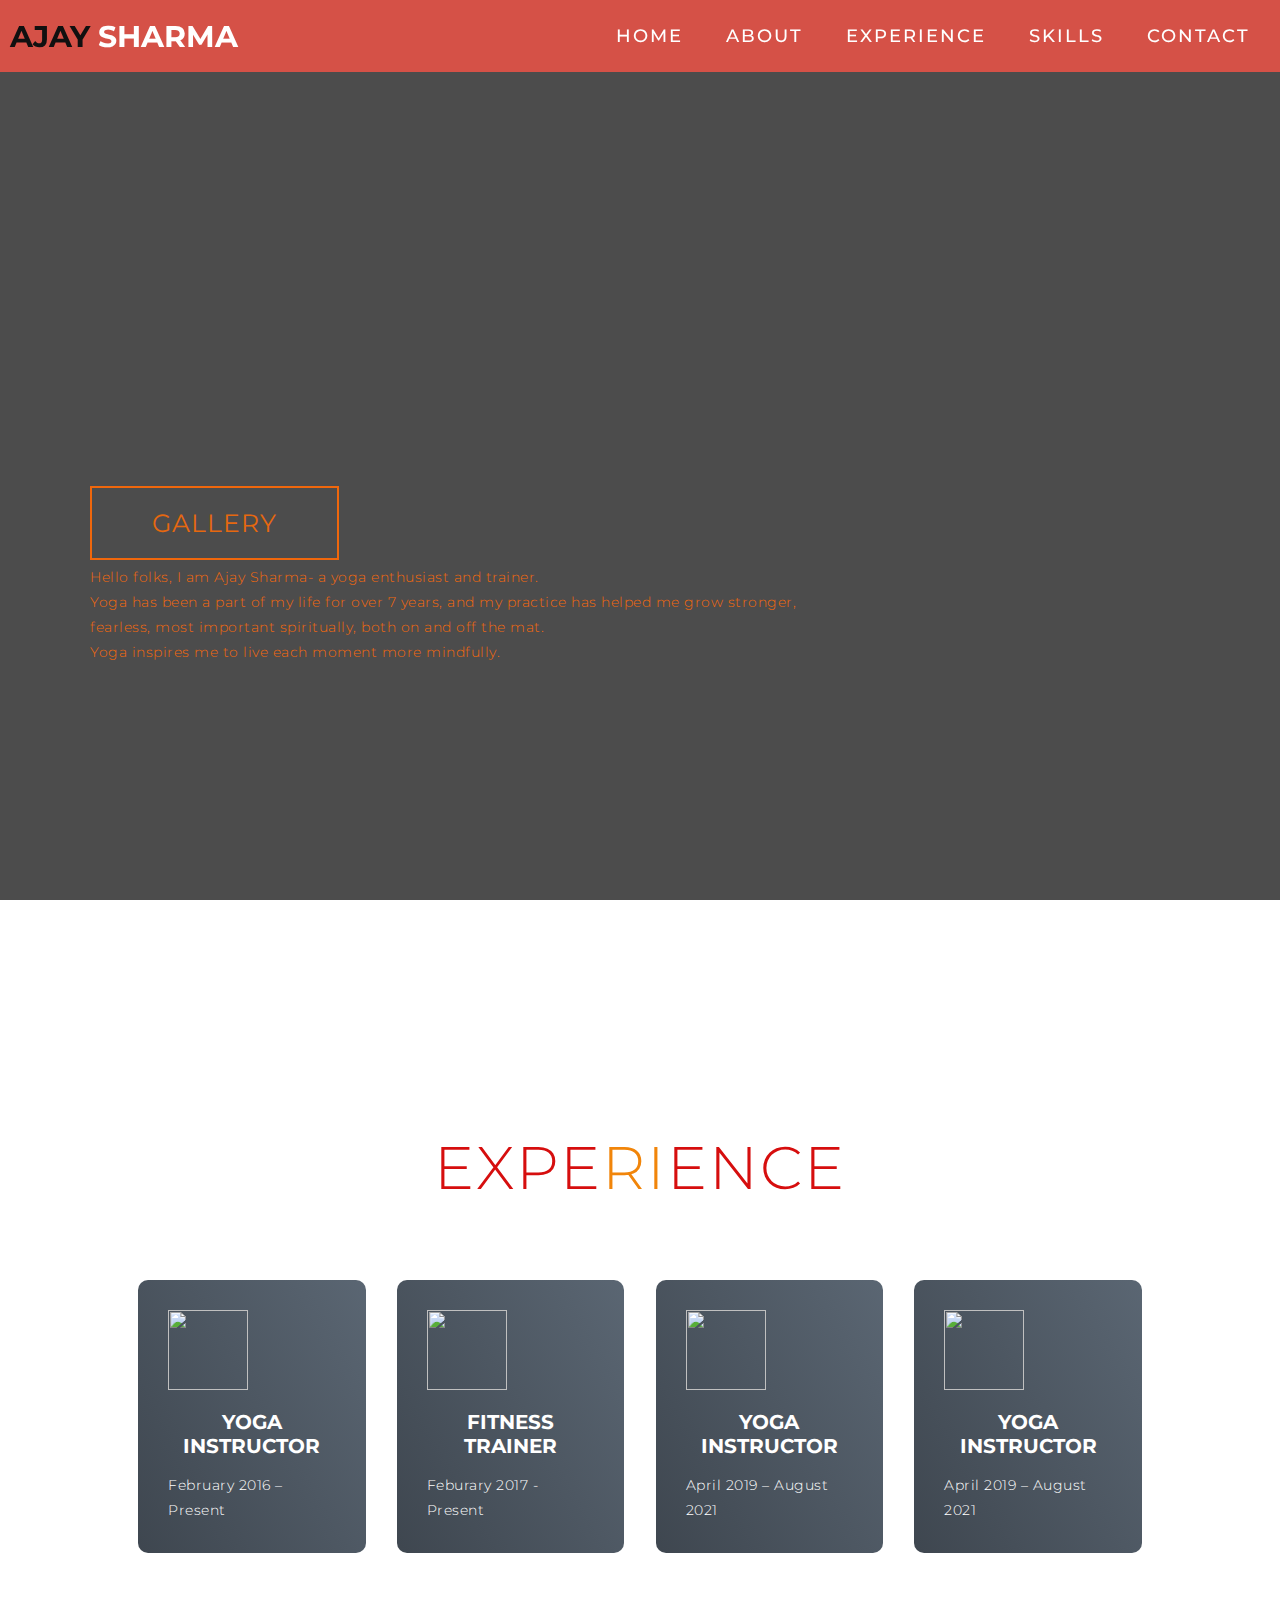
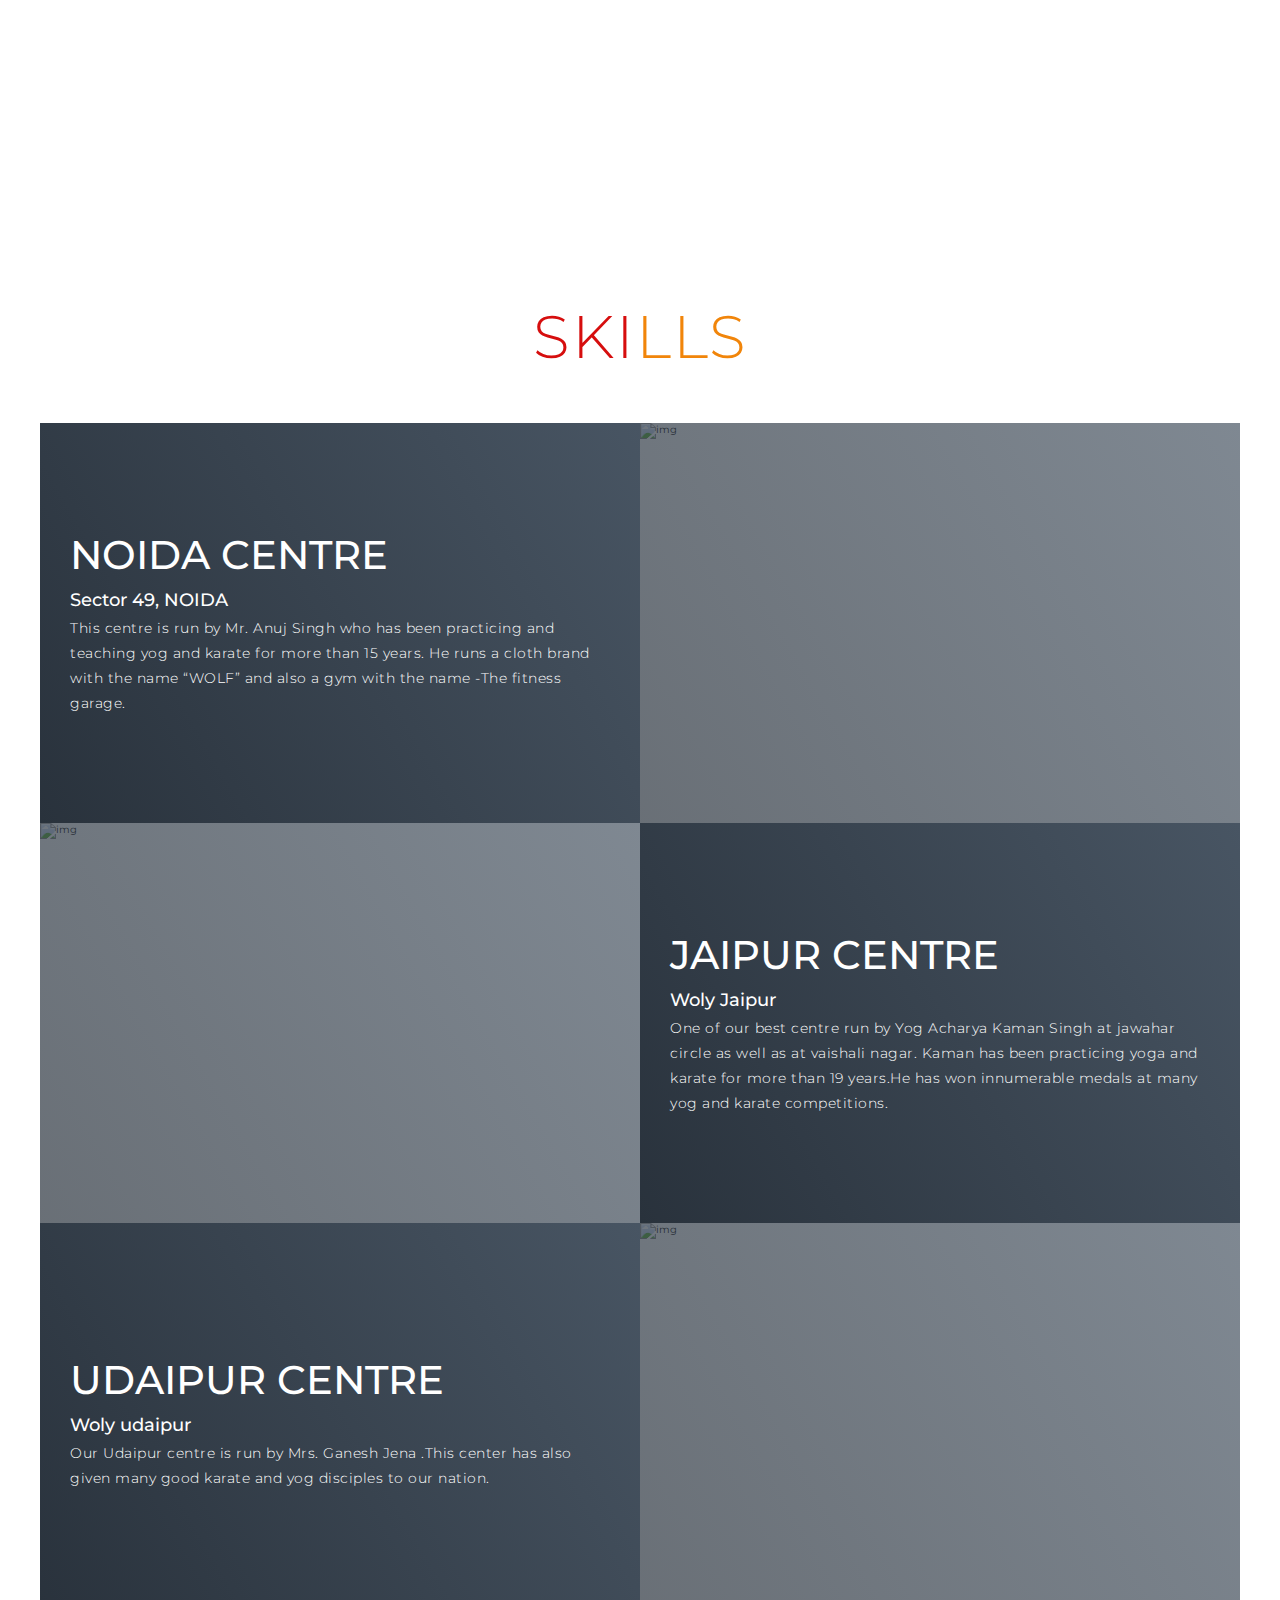
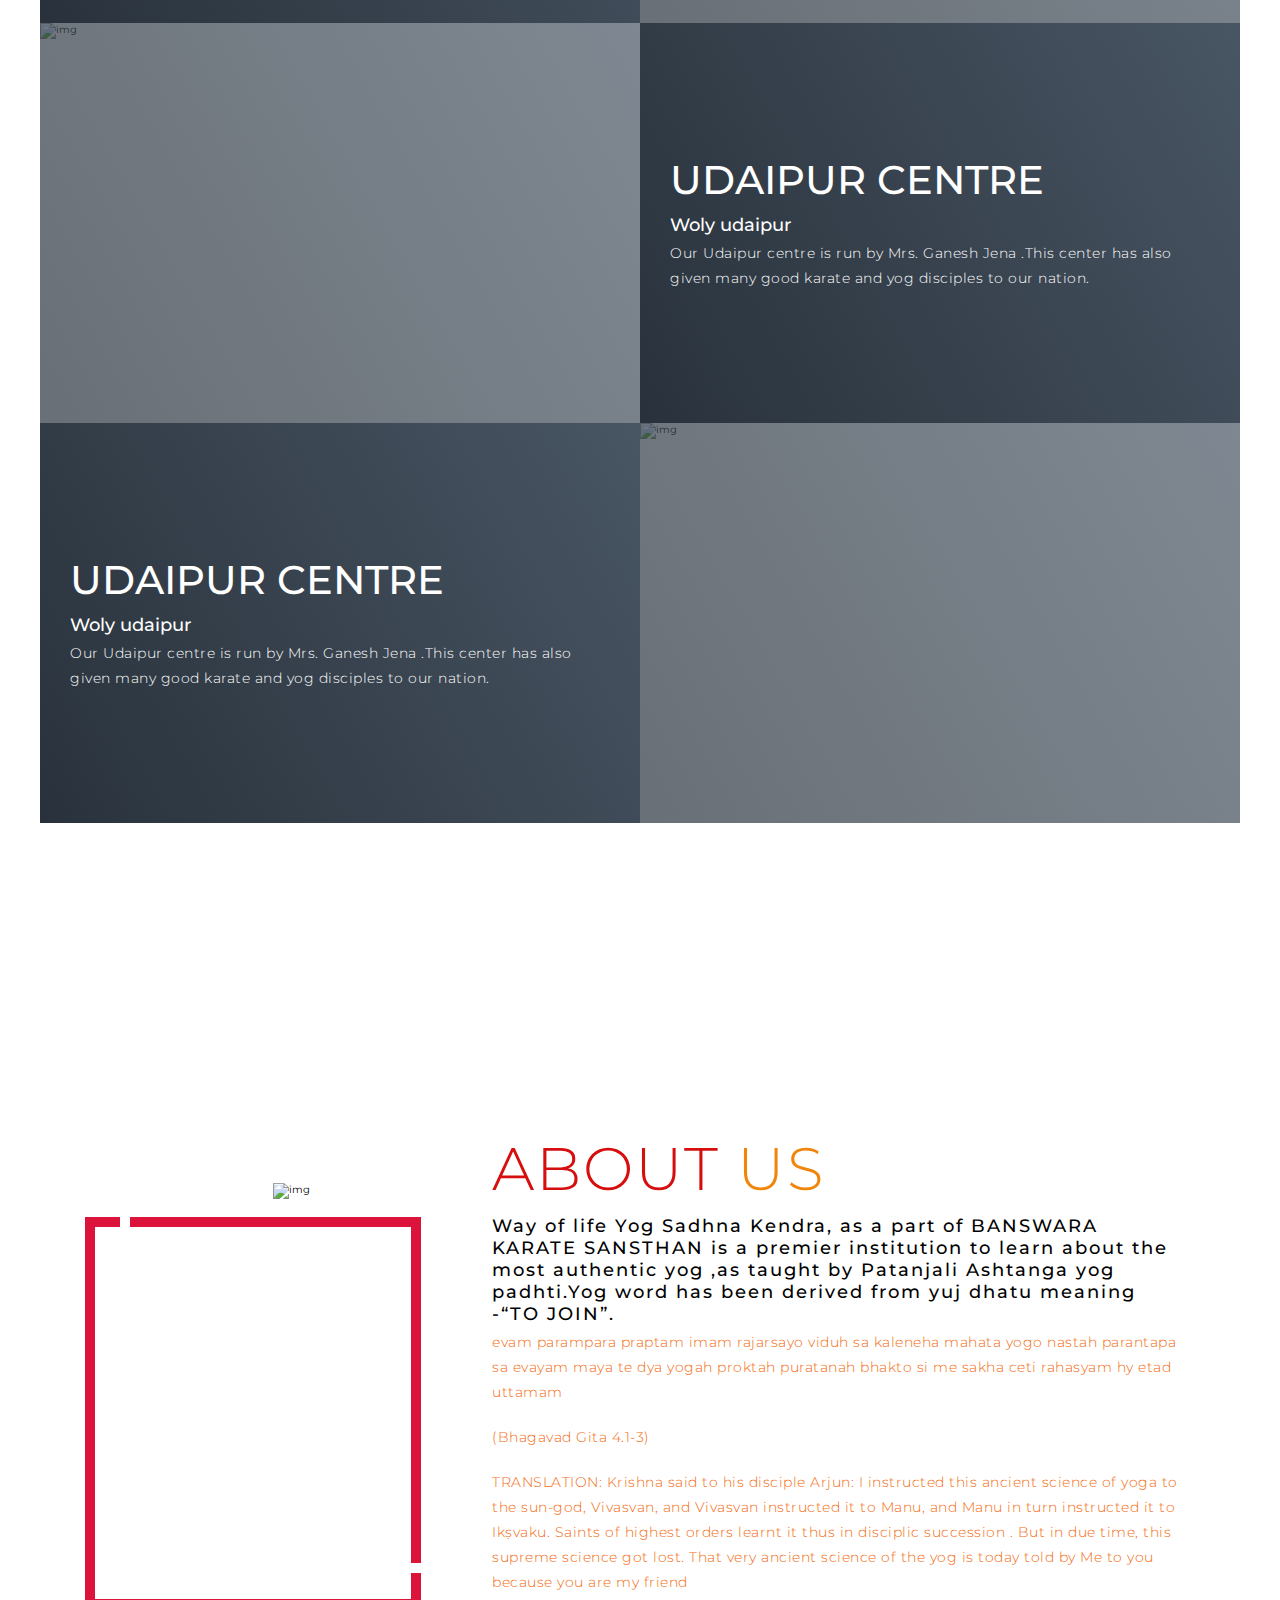
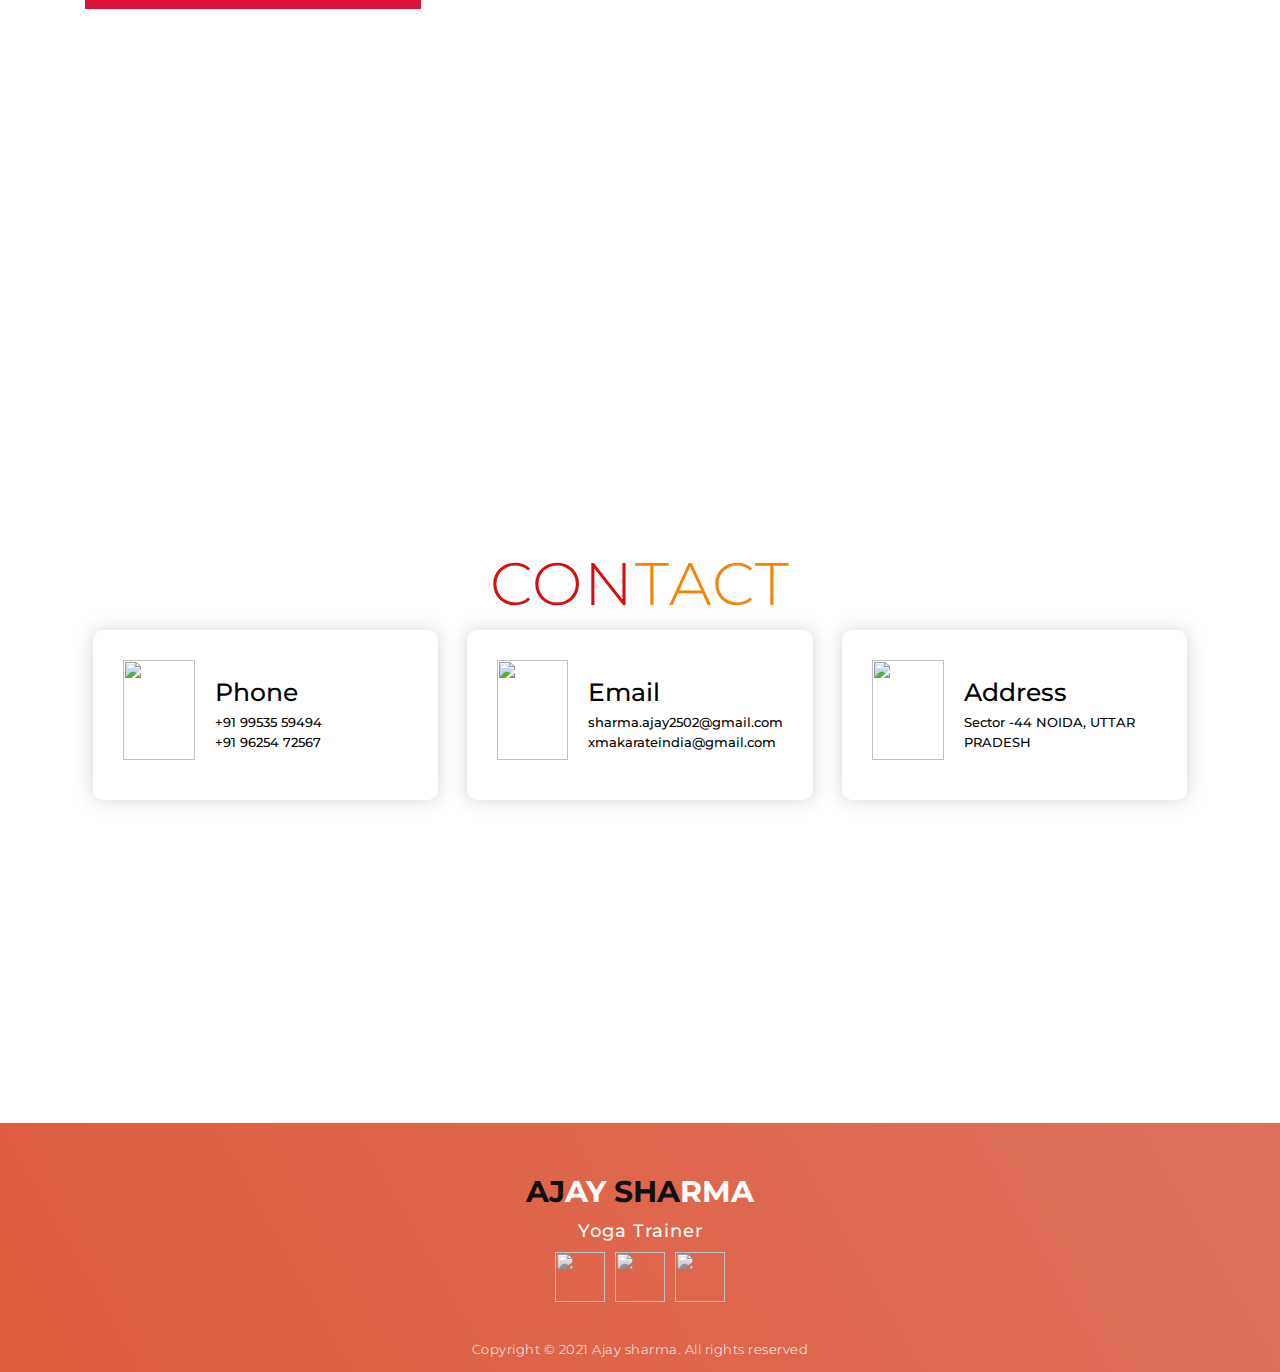
==== index.html @ d358b5ef "Add files via upload" ====
﻿<!DOCTYPE html>
<html lang="en">

<head>
    <meta charset="UTF-8">
    <meta name="viewport" content="width=device-width, initial-scale=1.0">
    <link rel="stylesheet" href="yoga.css">
    <title></title>
</head>

<body>
    <!-- Header -->
    <section id="header">
        <div class="header container">
            <div class="nav-bar">
                <div class="brand">
                    <a href="#hero">
                        <h1><span>AJAY</span> SHARMA</h1>
                    </a>
                </div>
                <div class="nav-list">
                    <div class="hamburger">
                        <div class="bar"></div>
                    </div>
                    <ul>
                        <li><a href="#hero" data-after="Home">Home</a></li>
                        <li><a href="#about" data-after="About">About</a></li>
                        <li><a href="#services" data-after="Servies">EXPERIENCE</a></li>
                        <li><a href="#projects" data-after="Skills">Skills</a></li>
                        <li><a href="#contact" data-after="Register">CONTACT</a></li>
                    </ul>
                </div>
            </div>
        </div>
    </section>
    <!-- End Header -->
    <!-- Hero Section  -->
    <section id="hero">
        <div class="hero container">
            <div class="hero-inner">
                <h1>WELCOME <span></span></h1>
                <h1>TO <span></span></h1>
                <h1>AJAY SHARMA'S PORTFOLIO<span></span></h1>
                <a href="gallery.html" type="button" class="cta">GALLERY</a>
                <P>
                    Hello folks, I am Ajay Sharma- a yoga enthusiast and trainer.<br>
                    Yoga has been a part of my life for over 7 years, and my practice has helped me grow stronger,<br>
                    fearless, most important spiritually, both on and off the mat.<br>
                    Yoga inspires me to live each moment more mindfully.
                </P>
            </div>
        </div>
    </section>
    <!-- End Hero Section  -->
    <!-- Service Section -->
    <section id="services">
        <div class="services container">
            <div class="service-top">
                <h1 class="section-title">EXPE<span>RI</span>ENCE</h1>
                <p></p>
            </div>
            <div class="service-bottom">
                <div class="service-item">
                    <div class="icon"><img src="https://wolyyogabsw.files.wordpress.com/2020/08/57963989_2098286187129636_6301872871945797632_o.jpg" /></div>
                    <h2>YOGA INSTRUCTOR</h2>
                    <p>
                        February 2016 – Present<br>
                    </p>
                </div>
                <div class="service-item">
                    <div class="icon"><img src="https://wolyyogabsw.files.wordpress.com/2020/08/35e14f1c-2038-4481-a4d6-87b4e3a940ca.jpg" /></div>
                    <h2>FITNESS TRAINER</h2>
                    <p>
                        Feburary 2017 - Present<br>
                    </p>
                </div>
                <div class="service-item">
                    <div class="icon"><img src="https://wolyyogabsw.files.wordpress.com/2020/09/img_0614.jpg?w=768" /></div>
                    <h2>YOGA INSTRUCTOR</h2>
                    <p>
                        April 2019 – August 2021<br>
                    </p>
                </div>
                <div class="service-item">
                    <div class="icon"><img src="https://wolyyogabsw.files.wordpress.com/2020/09/img_0614.jpg?w=768" /></div>
                    <h2>YOGA INSTRUCTOR</h2>
                    <p>
                        April 2019 – August 2021<br>

                    </p>
                </div>
            </div>
        </div>
    </section>
    <!-- End Service Section -->
    <!-- Projects Section -->
    <section id="projects">
        <div class="projects container">
            <div class="projects-header">
                <h1 class="section-title">SKI<span>LLS</span></h1>
            </div>
            <div class="all-projects">
                <div class="project-item">
                    <div class="project-info">
                        <h1>NOIDA CENTRE</h1>
                        <h2>Sector 49, NOIDA</h2>
                        <p>
                            This centre is run by Mr. Anuj Singh who has been practicing and teaching yog and karate for more than 15 years.
                            He runs a cloth brand with the name “WOLF” and also a gym with the name -The fitness garage.
                        </p>

                    </div>
                    <div class="project-img">
                        <img src="https://wolyyogabsw.files.wordpress.com/2020/09/cf38fa00-ea42-460f-888f-f3aabc41f83b.jpg" alt="img">
                    </div>
                </div>
                <div class="project-item">
                    <div class="project-info">
                        <h1>JAIPUR CENTRE</h1>
                        <h2>Woly Jaipur</h2>
                        <p>
                            One of our best centre run by Yog Acharya Kaman Singh at jawahar circle as well as at vaishali nagar.
                            Kaman has been practicing yoga and karate for more than 19 years.He has won innumerable medals at many yog
                            and karate competitions.
                        </p>
                    </div>
                    <div class="project-img">
                        <img src="https://wolyyogabsw.files.wordpress.com/2020/09/img_0681.jpg?w=1024" alt="img">
                    </div>
                </div>
                <div class="project-item">
                    <div class="project-info">
                        <h1>UDAIPUR CENTRE</h1>
                        <h2> Woly udaipur</h2>
                        <p>
                            Our Udaipur centre is run by Mrs. Ganesh Jena .This center has also given many good karate and yog
                            disciples to our nation.
                        </p>
                    </div>
                    <div class="project-img">
                        <img src="https://wolyyogabsw.files.wordpress.com/2020/09/img_0614.jpg?w=768" alt="img">
                    </div>
                </div>
                <div class="project-item">
                    <div class="project-info">
                        <h1>UDAIPUR CENTRE</h1>
                        <h2> Woly udaipur</h2>
                        <p>
                            Our Udaipur centre is run by Mrs. Ganesh Jena .This center has also given many good karate and yog
                            disciples to our nation.
                        </p>
                    </div>
                    <div class="project-img">
                        <img src="https://wolyyogabsw.files.wordpress.com/2020/09/img_0614.jpg?w=768" alt="img">
                    </div>
                </div>
                <div class="project-item">
                    <div class="project-info">
                        <h1>UDAIPUR CENTRE</h1>
                        <h2> Woly udaipur</h2>
                        <p>
                            Our Udaipur centre is run by Mrs. Ganesh Jena .This center has also given many good karate and yog
                            disciples to our nation.
                        </p>
                    </div>
                    <div class="project-img">
                        <img src="https://wolyyogabsw.files.wordpress.com/2020/09/img_0614.jpg?w=768" alt="img">
                    </div>
                </div>


            </div>
        </div>
    </section>
    <!-- End Projects Section -->
    <!-- About Section -->
    <section id="about">
        <div class="about container">
            <div class="col-left">
                <div class="about-img">
                    <img src="https://wolyyogabsw.files.wordpress.com/2020/08/img-20190925-wa0011.jpg" alt="img">
                </div>
            </div>
            <div class="col-right">
                <h1 class="section-title">About <span>US</span></h1>
                <h2>
                    Way of life Yog Sadhna Kendra, as a part of BANSWARA KARATE SANSTHAN is a premier institution to learn about the most
                    authentic yog ,as taught by Patanjali Ashtanga yog padhti.Yog word has been derived from yuj dhatu meaning -“TO JOIN”.
                    <p>
                        evam parampara praptam
                        imam rajarsayo viduh
                        sa kaleneha mahata
                        yogo nastah parantapa
                        sa evayam maya te dya
                        yogah proktah puratanah
                        bhakto si me sakha ceti
                        rahasyam hy etad uttamam
                    </p>

                </h2>
                <p> (Bhagavad Gita 4.1-3)</p>
                <p>
                    TRANSLATION: Krishna said to his disciple Arjun: I instructed this ancient science of yoga to the sun-god, Vivasvan,
                    and Vivasvan instructed it to Manu, and Manu in turn instructed it to Ikṣvaku. Saints of highest orders learnt it thus
                    in disciplic succession . But in due time, this supreme science got lost. That very ancient science of the yog is today
                    told by Me to you because you are my friend
                </p>
            </div>
        </div>
    </section>
    <!-- End About Section -->
    <!-- Contact Section -->
    <section id="contact">
        <div class="contact container">
            <div>
                <h1 class="section-title">CON<span>TACT</span></h1>
            </div>
            <div class="contact-items">
                <div class="contact-item">
                    <div class="icon"><img src="https://img.icons8.com/bubbles/100/000000/phone.png" /></div>
                    <div class="contact-info">
                        <h1>Phone</h1>
                        <h2>+91 99535 59494</h2>
                        <h2>+91 96254 72567</h2>
                    </div>
                </div>
                <div class="contact-item">
                    <div class="icon"><img src="https://img.icons8.com/bubbles/100/000000/new-post.png" /></div>
                    <div class="contact-info">
                        <h1>Email</h1>
                        <h2>sharma.ajay2502@gmail.com</h2>
                        <h2>xmakarateindia@gmail.com</h2>
                    </div>
                </div>
                <div class="contact-item">
                    <div class="icon"><img src="https://img.icons8.com/bubbles/100/000000/map-marker.png" /></div>
                    <div class="contact-info">
                        <h1>Address</h1>
                        <h2>Sector -44 NOIDA, UTTAR PRADESH</h2>
                    </div>
                </div>
            </div>
        </div>
    </section>

    <!-- End Contact Section -->
    <!-- Footer -->

    <section id="footer">
        <div class="footer container">
            <div class="brand">
                <h1><span>AJ</span>AY <span>SHA</span>RMA</h1>
            </div>
            <h2>Yoga Trainer</h2>
            <div class="social-icon">
                <div class="social-item">
                    <a href="https://m.facebook.com/ajay.pandit.52206"><img src="https://img.icons8.com/bubbles/100/000000/facebook-new.png" /></a>
                </div>
                <div class="social-item">
                    <a href="https://www.instagram.com/ajay_sharma2502/"><img src="https://img.icons8.com/bubbles/100/000000/instagram-new.png" /></a>
                </div>
                <div class="social-item">
                    <a href="https://www.linkedin.com/in/ajay-sharma-6089321b1/"><img src="https://img.icons8.com/bubbles/100/000000/linkedin.png" /></a>
                </div>

            </div>
            <p>Copyright © 2021 Ajay sharma. All rights reserved</p>
        </div>
    </section>
    <!-- End Footer -->
    <script src="./app.js"></script>
</body>

</html>
---- yoga.css ----
@import 'https://fonts.googleapis.com/css?family=Montserrat:300, 400, 700&display=swap';

* {
    padding: 0;
    margin: 0;
    box-sizing: border-box;
}

html {
    font-size: 10px;
    font-family: 'Montserrat', sans-serif;
    scroll-behavior: smooth;
}

a {
    text-decoration: none;
}

.container {
    min-height: 100vh;
    width: 100%;
    display: flex;
    align-items: center;
    justify-content: center;
}

img {
    height: 100%;
    width: 100%;
    object-fit: cover;
}

p {
    color: rgb(243, 105, 13);
    font-size: 1.4rem;
    margin-top: 5px;
    line-height: 2.5rem;
    font-weight: 300;
    letter-spacing: 0.05rem;
}

.section-title {
    font-size: 4rem;
    font-weight: 300;
    color: rgb(214, 14, 14);
    margin-bottom: 10px;
    text-transform: uppercase;
    letter-spacing: 0.2rem;
    text-align: center;
}

    .section-title span {
        color: rgb(241, 133, 10);
    }

.cta {
    display: inline-block;
    padding: 10px 30px;
    color: rgb(230, 104, 15);
    background-color: transparent;
    border: 2px solid rgb(240, 103, 12);
    font-size: 2rem;
    text-transform: uppercase;
    letter-spacing: 0.1rem;
    margin-top: 30px;
    transition: 0.3s ease;
    transition-property: background-color, color;
}

    .cta:hover {
        color: rgb(221, 163, 163);
        background-color: rgb(240, 103, 12);
    }

.brand h1 {
    font-size: 3rem;
    text-transform: uppercase;
    color: white;
}

    .brand h1 span {
        color: rgb(17, 16, 16);
    }

/* Header section */
#header {
    position: fixed;
    z-index: 1000;
    left: 0;
    top: 0;
    width: 100vw;
    height: auto;
}

    #header .header {
        min-height: 8vh;
        background-color: rgba(221, 81, 71, 0.945);
        transition: 0.3s ease background-color;
    }

    #header .nav-bar {
        display: flex;
        align-items: center;
        justify-content: space-between;
        width: 100%;
        height: 100%;
        max-width: 1300px;
        padding: 0 10px;
    }

    #header .nav-list ul {
        list-style: none;
        position: absolute;
        background-color: rgb(238, 130, 8);
        width: 100vw;
        height: 100vh;
        left: 100%;
        top: 0;
        display: flex;
        flex-direction: column;
        justify-content: center;
        align-items: center;
        z-index: 1;
        overflow-x: hidden;
        transition: 0.5s ease left;
    }

        #header .nav-list ul.active {
            left: 0%;
        }

        #header .nav-list ul a {
            font-size: 2.5rem;
            font-weight: 500;
            letter-spacing: 0.2rem;
            text-decoration: none;
            color: white;
            text-transform: uppercase;
            padding: 20px;
            display: block;
        }

            #header .nav-list ul a::after {
                content: attr(data-after);
                position: absolute;
                top: 50%;
                left: 50%;
                transform: translate(-50%, -50%) scale(0);
                color: rgba(240, 248, 255, 0.021);
                font-size: 13rem;
                letter-spacing: 50px;
                z-index: -1;
                transition: 0.3s ease letter-spacing;
            }

        #header .nav-list ul li:hover a::after {
            transform: translate(-50%, -50%) scale(1);
            letter-spacing: initial;
        }

        #header .nav-list ul li:hover a {
            color: rgb(219, 205, 208);
        }

    #header .hamburger {
        height: 60px;
        width: 60px;
        display: inline-block;
        border: 3px solid white;
        border-radius: 50%;
        position: relative;
        display: flex;
        align-items: center;
        justify-content: center;
        z-index: 100;
        cursor: pointer;
        transform: scale(0.8);
        margin-right: 20px;
    }

        #header .hamburger:after {
            position: absolute;
            content: '';
            height: 100%;
            width: 100%;
            border-radius: 50%;
            border: 3px solid white;
            animation: hamburger_puls 1s ease infinite;
        }

        #header .hamburger .bar {
            height: 2px;
            width: 30px;
            position: relative;
            background-color: white;
            z-index: -1;
        }

            #header .hamburger .bar::after,
            #header .hamburger .bar::before {
                content: '';
                position: absolute;
                height: 100%;
                width: 100%;
                left: 0;
                background-color: white;
                transition: 0.3s ease;
                transition-property: top, bottom;
            }

            #header .hamburger .bar::after {
                top: 8px;
            }

            #header .hamburger .bar::before {
                bottom: 8px;
            }

        #header .hamburger.active .bar::before {
            bottom: 0;
        }

        #header .hamburger.active .bar::after {
            top: 0;
        }
/* End Header section */

/* Hero Section */
#hero {
    background-image: url(https://wolyyogabsw.files.wordpress.com/2020/08/79416056_2902462736439774_1065481661291954176_n.jpg);
    background-size: 30%;
    background-repeat: no-repeat;
    background-position: 90% 50%;
    position: relative;
    z-index: 1;
}

    #hero::after {
        content: '';
        position: absolute;
        left: 0;
        top: 0;
        height: 100%;
        width: 100%;
        background-color: black;
        opacity: 0.7;
        z-index: -1;
    }

    #hero .hero {
        max-width: 1200px;
        margin: 0 auto;
        padding: 0 50px;
        justify-content: flex-start;
    }

    #hero h1 {
        display: block;
        width: fit-content;
        font-size: 4rem;
        position: relative;
        color: transparent;
        animation: text_reveal 0.5s ease forwards;
        animation-delay: 1s;
    }

        #hero h1:nth-child(1) {
            animation-delay: 1s;
        }

        #hero h1:nth-child(2) {
            animation-delay: 2s;
        }

        #hero h1:nth-child(3) {
            animation: text_reveal_name 0.5s ease forwards;
            animation-delay: 3s;
            font-size:4rem;
            
        }

        #hero h1 span {
            position: absolute;
            top: 0;
            left: 0;
            height: 100%;
            width: 0;
            background-color: crimson;
            animation: text_reveal_box 1s ease;
            animation-delay: 0.5s;
        }

        #hero h1:nth-child(1) span {
            animation-delay: 0.5s;
        }

        #hero h1:nth-child(2) span {
            animation-delay: 1.5s;
        }

        #hero h1:nth-child(3) span {
            animation-delay: 2.5s;
        }


/* End Hero Section */

/* Services Section */
#services .services {
    flex-direction: column;
    text-align: center;
    max-width: 1500px;
    margin: 0 auto;
    padding: 100px 0;
}

#services .service-top {
    max-width: 500px;
    margin: 0 auto;
}

#services .service-bottom {
    display: flex;
    align-items: center;
    justify-content: center;
    flex-wrap: wrap;
    margin-top: 50px;
}

#services .service-item {
    flex-basis: 80%;
    display: flex;
    align-items: flex-start;
    justify-content: center;
    flex-direction: column;
    padding: 30px;
    border-radius: 10px;
    background-image: url(./img/img-1.png);
    background-size: cover;
    margin: 10px 5%;
    position: relative;
    z-index: 1;
    overflow: hidden;
    text-align: center;
}

    #services .service-item::after {
        content: '';
        position: absolute;
        left: 0;
        top: 0;
        height: 100%;
        width: 100%;
        background-image: linear-gradient(60deg, #29323c 0%, #485563 100%);
        opacity: 0.9;
        z-index: -1;
    }

#services .service-bottom .icon {
    height: 80px;
    width: 80px;
    margin-bottom: 20px;
}

#services .service-item h2 {
    font-size: 2rem;
    color: white;
    margin-bottom: 10px;
    text-transform: uppercase;
}

#services .service-item p {
    color: white;
    text-align: left;
}
/* End Services Section */

/* Projects section */
#projects .projects {
    flex-direction: column;
    max-width: 1200px;
    margin: 0 auto;
    padding: 100px 0;
}

#projects .projects-header h1 {
    margin-bottom: 50px;
}

#projects .all-projects {
    display: flex;
    align-items: center;
    justify-content: center;
    flex-direction: column;
}

#projects .project-item {
    display: flex;
    align-items: center;
    justify-content: center;
    flex-direction: column;
    width: 80%;
    margin: 20px auto;
    overflow: hidden;
    border-radius: 10px;
}

#projects .project-info {
    padding: 30px;
    flex-basis: 50%;
    height: 100%;
    display: flex;
    align-items: flex-start;
    justify-content: center;
    flex-direction: column;
    background-image: linear-gradient(60deg, #29323c 0%, #485563 100%);
    color: white;
}

    #projects .project-info h1 {
        font-size: 4rem;
        font-weight: 500;
    }

    #projects .project-info h2 {
        font-size: 1.8rem;
        font-weight: 500;
        margin-top: 10px;
    }

    #projects .project-info p {
        color: white;
    }

#projects .project-img {
    flex-basis: 50%;
    height: 300px;
    overflow: hidden;
    position: relative;
}

    #projects .project-img:after {
        content: '';
        position: absolute;
        left: 0;
        top: 0;
        height: 100%;
        width: 100%;
        background-image: linear-gradient(60deg, #29323c 0%, #485563 100%);
        opacity: 0.7;
    }

    #projects .project-img img {
        transition: 0.3s ease transform;
    }

#projects .project-item:hover .project-img img {
    transform: scale(1.1);
}
/* End Projects section */

/* About Section */
#about .about {
    flex-direction: column-reverse;
    text-align: center;
    max-width: 1200px;
    margin: 0 auto;
    padding: 100px 20px;
}

#about .col-left {
    width: 250px;
    height: 360px;
}

#about .col-right {
    width: 100%;
}

    #about .col-right h2 {
        font-size: 1.8rem;
        font-weight: 500;
        letter-spacing: 0.2rem;
        margin-bottom: 10px;
    }

    #about .col-right p {
        margin-bottom: 20px;
    }

    #about .col-right .cta {
        color: black;
        margin-bottom: 50px;
        padding: 10px 20px;
        font-size: 2rem;
    }

#about .col-left .about-img {
    height: 100%;
    width: 100%;
    position: relative;
    border: 10px solid white;
}

    #about .col-left .about-img::after {
        content: '';
        position: absolute;
        left: -33px;
        top: 19px;
        height: 98%;
        width: 98%;
        border: 7px solid crimson;
        z-index: -1;
    }
/* End About Section */

/* contact Section */
#contact .contact {
    flex-direction: column;
    max-width: 1200px;
    margin: 0 auto;
    width: 90%;
}

#contact .contact-items {
    /* max-width: 400px; */
    width: 100%;
}

#contact .contact-item {
    width: 80%;
    padding: 20px;
    text-align: center;
    border-radius: 10px;
    padding: 30px;
    margin: 30px;
    display: flex;
    justify-content: center;
    align-items: center;
    flex-direction: column;
    box-shadow: 0px 0px 18px 0 #0000002c;
    transition: 0.3s ease box-shadow;
}

    #contact .contact-item:hover {
        box-shadow: 0px 0px 5px 0 #0000002c;
    }

#contact .icon {
    width: 70px;
    margin: 0 auto;
    margin-bottom: 10px;
}

#contact .contact-info h1 {
    font-size: 2.5rem;
    font-weight: 500;
    margin-bottom: 5px;
}

#contact .contact-info h2 {
    font-size: 1.3rem;
    line-height: 2rem;
    font-weight: 500;
}
/*End contact Section */

/* Footer */
#footer {
    background-image: linear-gradient(60deg, #df5c3c 0%, #dd705c 100%);
}

    #footer .footer {
        min-height: 200px;
        flex-direction: column;
        padding-top: 50px;
        padding-bottom: 10px;
    }

    #footer h2 {
        color: white;
        font-weight: 500;
        font-size: 1.8rem;
        letter-spacing: 0.1rem;
        margin-top: 10px;
        margin-bottom: 10px;
    }

    #footer .social-icon {
        display: flex;
        margin-bottom: 30px;
    }

    #footer .social-item {
        height: 50px;
        width: 50px;
        margin: 0 5px;
    }

        #footer .social-item img {
            filter: grayscale(1);
            transition: 0.3s ease filter;
        }

        #footer .social-item:hover img {
            filter: grayscale(0);
        }

    #footer p {
        color: white;
        font-size: 1.3rem;
    }
/* End Footer */

/* Keyframes */
@keyframes hamburger_puls {
    0% {
        opacity: 1;
        transform: scale(1);
    }

    100% {
        opacity: 0;
        transform: scale(1.4);
    }
}

@keyframes text_reveal_box {
    50% {
        width: 100%;
        left: 0;
    }

    100% {
        width: 0;
        left: 100%;
    }
}

@keyframes text_reveal {
    100% {
        color: white;
    }
}

@keyframes text_reveal_name {
    100% {
        color: crimson;
        font-weight: 500;
    }
}
/* End Keyframes */

/* Media Query For Tablet */
@media only screen and (min-width: 768px) {
    .cta {
        font-size: 2.5rem;
        padding: 20px 60px;
    }

    h1.section-title {
        font-size: 6rem;
    }

    /* Hero */
   
    #hero h1 {
        font-size: 7rem;
    }
    /* End Hero */

    /* Services Section */
    #services .service-bottom .service-item {
        flex-basis: 45%;
        margin: 2.5%;
    }
    /* End Services Section */

    /* Project */
    #projects .project-item {
        flex-direction: row;
    }

        #projects .project-item:nth-child(even) {
            flex-direction: row-reverse;
        }

    #projects .project-item {
        height: 400px;
        margin: 0;
        width: 100%;
        border-radius: 0;
    }

    #projects .all-projects .project-info {
        height: 100%;
    }

    #projects .all-projects .project-img {
        height: 100%;
    }
    /* End Project */

    /* About */
    #about .about {
        flex-direction: row;
    }

    #about .col-left {
        width: 600px;
        height: 400px;
        padding-left: 60px;
    }

    #about .about .col-left .about-img::after {
        left: -45px;
        top: 34px;
        height: 98%;
        width: 98%;
        border: 10px solid crimson;
    }

    #about .col-right {
        text-align: left;
        padding: 30px;
    }

        #about .col-right h1 {
            text-align: left;
        }
    /* End About */

    /* contact  */
    #contact .contact {
        flex-direction: column;
        padding: 100px 0;
        align-items: center;
        justify-content: center;
        min-width: 20vh;
    }

    #contact .contact-items {
        width: 100%;
        display: flex;
        flex-direction: row;
        justify-content: space-evenly;
        margin: 0;
    }

    #contact .contact-item {
        width: 30%;
        margin: 0;
        flex-direction: row;
    }

        #contact .contact-item .icon {
            height: 100px;
            width: 100px;
        }

            #contact .contact-item .icon img {
                object-fit: contain;
            }

        #contact .contact-item .contact-info {
            width: 100%;
            text-align: left;
            padding-left: 20px;
        }
    /* End contact  */
}
/* End Media Query For Tablet */

/* Media Query For Desktop */
@media only screen and (min-width: 1200px) {
    /* header */
    #header .hamburger {
        display: none;
    }

    #header .nav-list ul {
        position: initial;
        display: block;
        height: auto;
        width: fit-content;
        background-color: transparent;
    }

        #header .nav-list ul li {
            display: inline-block;
        }

            #header .nav-list ul li a {
                font-size: 1.8rem;
            }

        #header .nav-list ul a:after {
            display: none;
        }
    /* End header */

    #services .service-bottom .service-item {
        flex-basis: 22%;
        margin: 1.5%;
    }
    
}

@media only screen and (max-width: 550px) {
    #hero {
        background-position: 90% 15%;
    }
    .hero-inner{
        margin-top:70%
    }
}
.carousel {
    position: relative;
    margin-top: 26px;

}

.carousel-inner {
    position: relative;
    overflow: hidden;
    width: 70%;
    margin-left:15%;
    margin-bottom:10%
}

.carousel-open:checked + .carousel-item {
    position: static;
    opacity: 100;
}

.carousel-item {
    position: absolute;
    opacity: 0;
    -webkit-transition: opacity 0.6s ease-out;
    transition: opacity 0.6s ease-out;
}

    .carousel-item img {
        display: block;
        height: auto;
        max-width: 100%;
    }

.carousel-control {
    background: rgba(0, 0, 0, 0.28);
    border-radius: 50%;
    color: #fff;
    cursor: pointer;
    display: none;
    font-size: 40px;
    height: 40px;
    line-height: 35px;
    position: absolute;
    top: 50%;
    -webkit-transform: translate(0, -50%);
    cursor: pointer;
    -ms-transform: translate(0, -50%);
    transform: translate(0, -50%);
    text-align: center;
    width: 40px;
    z-index: 10;
}

    .carousel-control.prev {
        left: 2%;
    }

    .carousel-control.next {
        right: 2%;
    }

    .carousel-control:hover {
        background: rgba(0, 0, 0, 0.8);
        color: #aaaaaa;
    }

#carousel-1:checked ~ .control-1,
#carousel-2:checked ~ .control-2,
#carousel-3:checked ~ .control-3,
#carousel-1:checked ~ .control-4,
#carousel-2:checked ~ .control-5,
#carousel-3:checked ~ .control-6 {
    display: block;
}

.carousel-indicators {
    list-style: none;
    margin: 0;
    padding: 0;
    position: absolute;
    bottom: 2%;
    left: 0;
    right: 0;
    text-align: center;
    z-index: 10;
}

    .carousel-indicators li {
        display: inline-block;
        margin: 0 5px;
    }

.carousel-bullet {
    color: #fff;
    cursor: pointer;
    display: block;
    font-size: 100px;
}

    .carousel-bullet:hover {
        color: rgba(221, 81, 71, 0.945);
    }

#carousel-1:checked ~ .control-1 ~ .carousel-indicators li:nth-child(1) .carousel-bullet,
#carousel-2:checked ~ .control-2 ~ .carousel-indicators li:nth-child(2) .carousel-bullet,
#carousel-3:checked ~ .control-3 ~ .carousel-indicators li:nth-child(3) .carousel-bullet,
#carousel-4:checked ~ .control-4 ~ .carousel-indicators li:nth-child(4) .carousel-bullet,
#carousel-5:checked ~ .control-5 ~ .carousel-indicators li:nth-child(5) .carousel-bullet,
#carousel-6:checked ~ .control-6 ~ .carousel-indicators li:nth-child(6) .carousel-bullet {
    color: rgb(238, 130, 8);
}
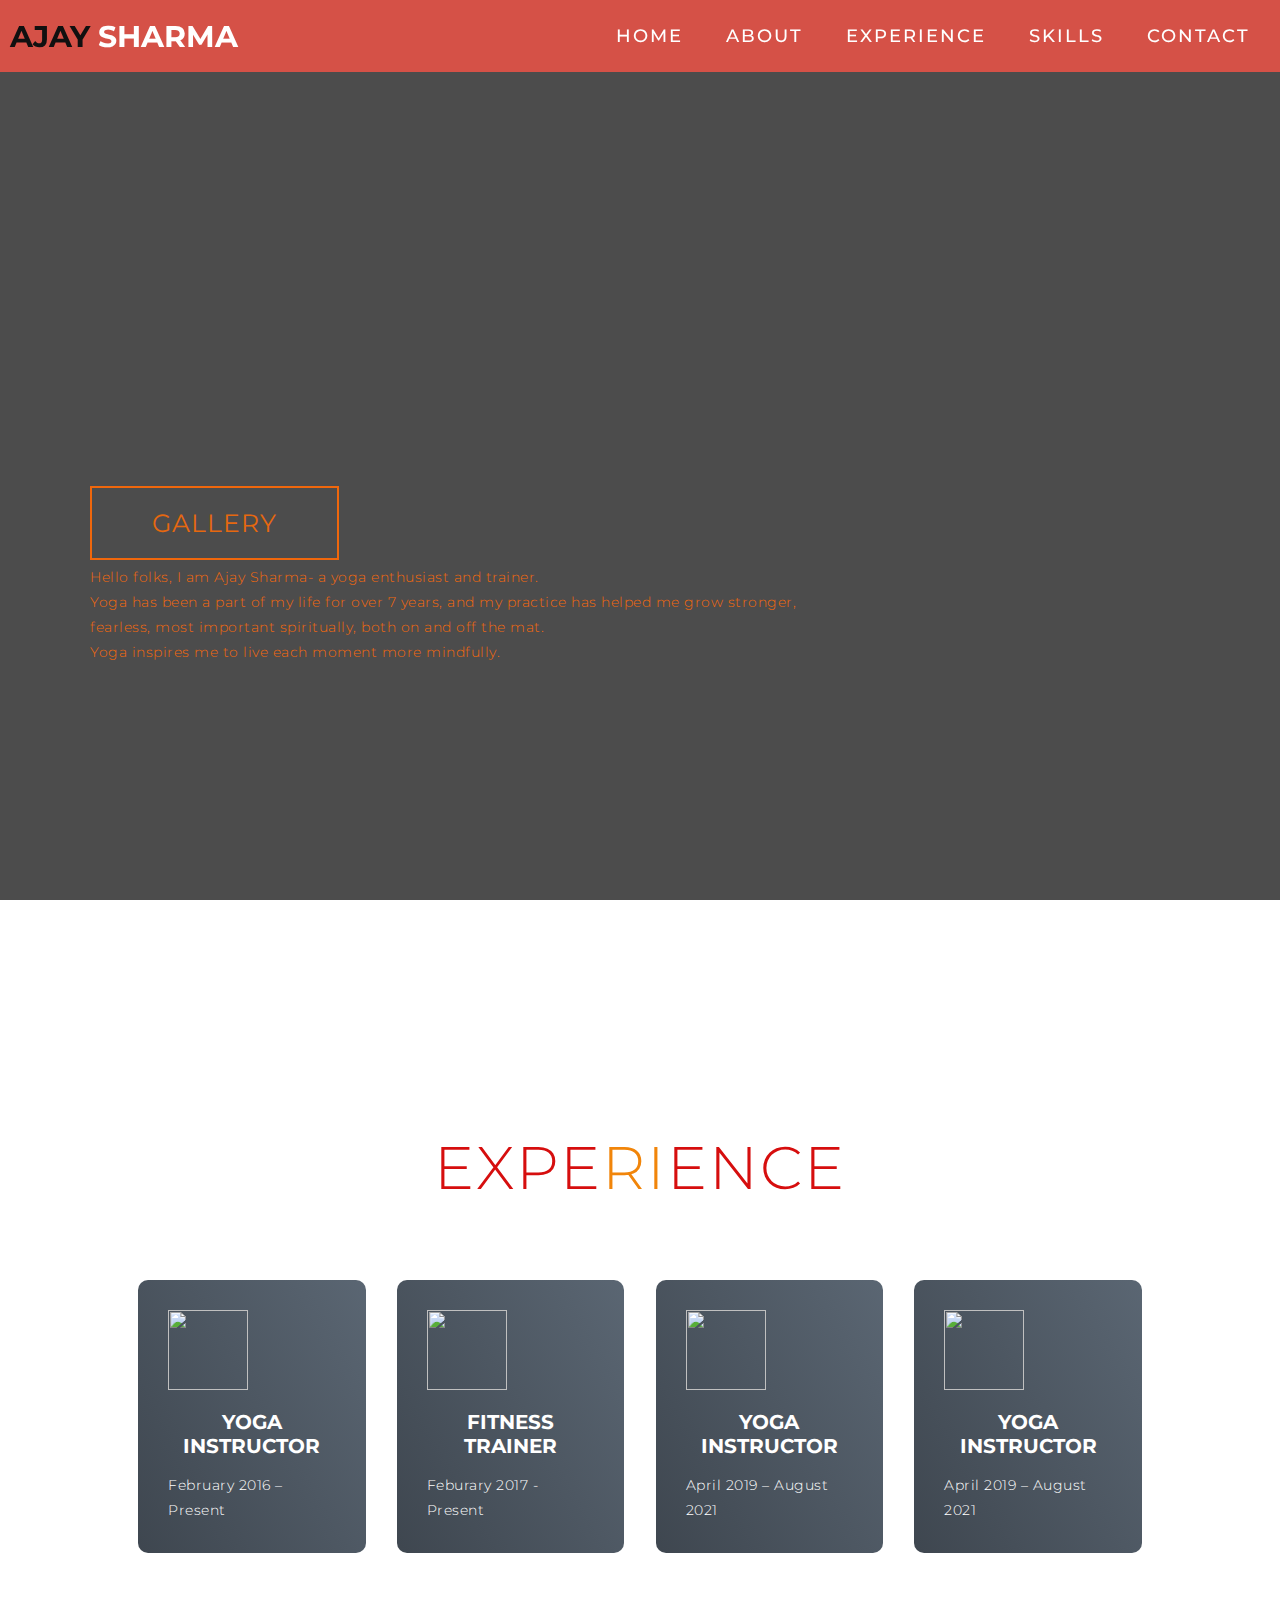
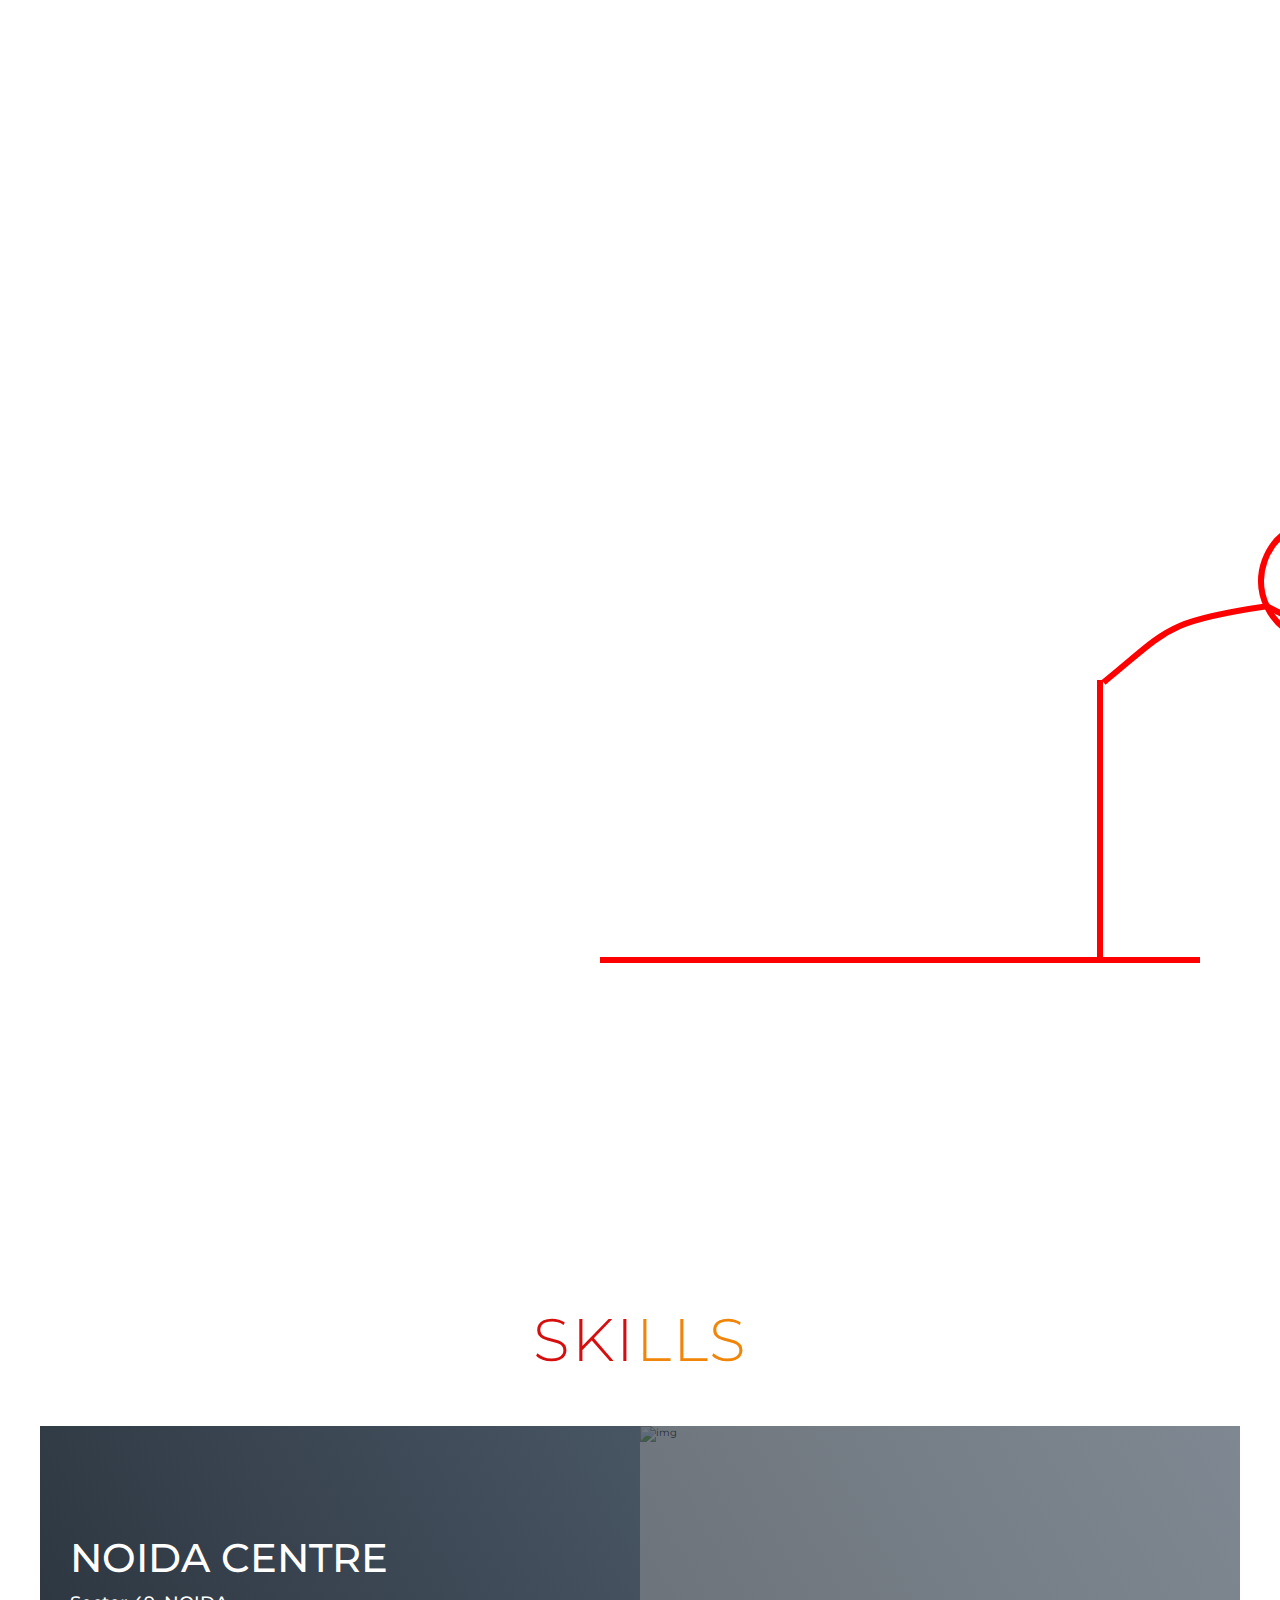
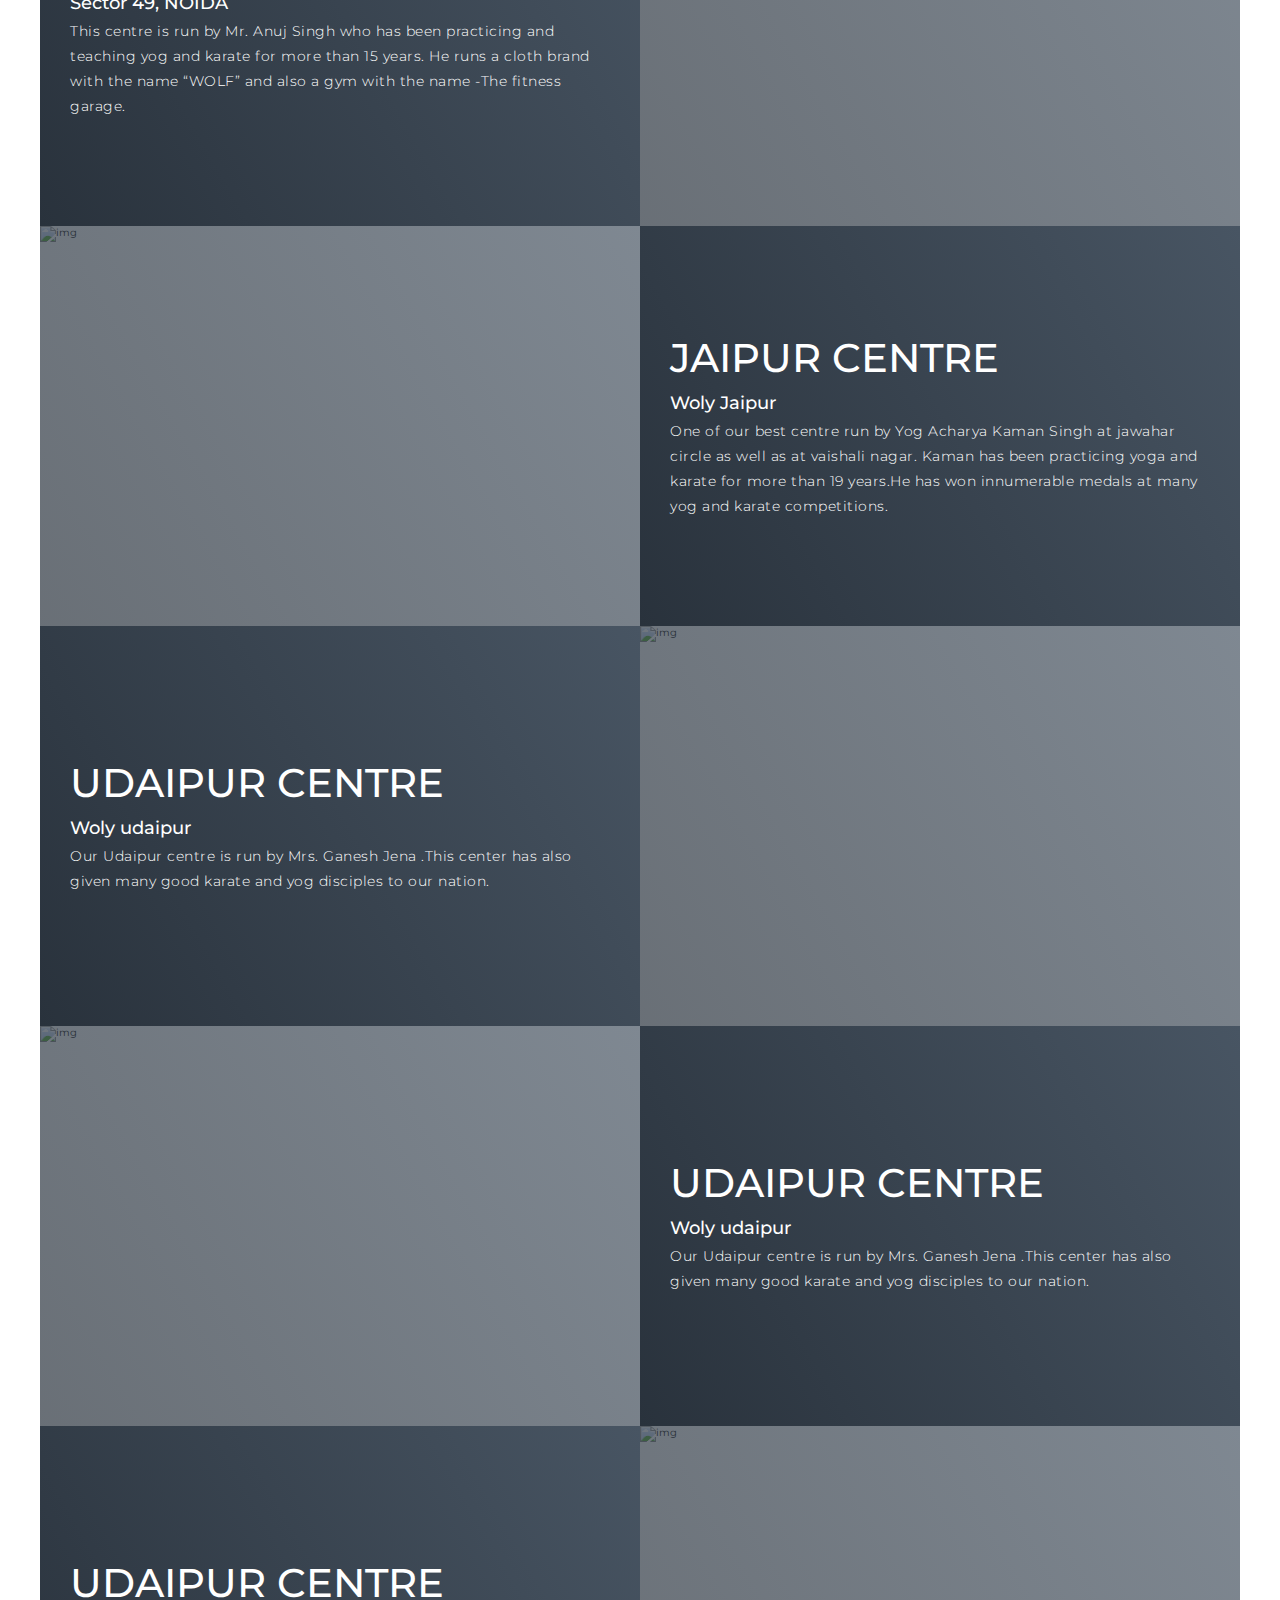
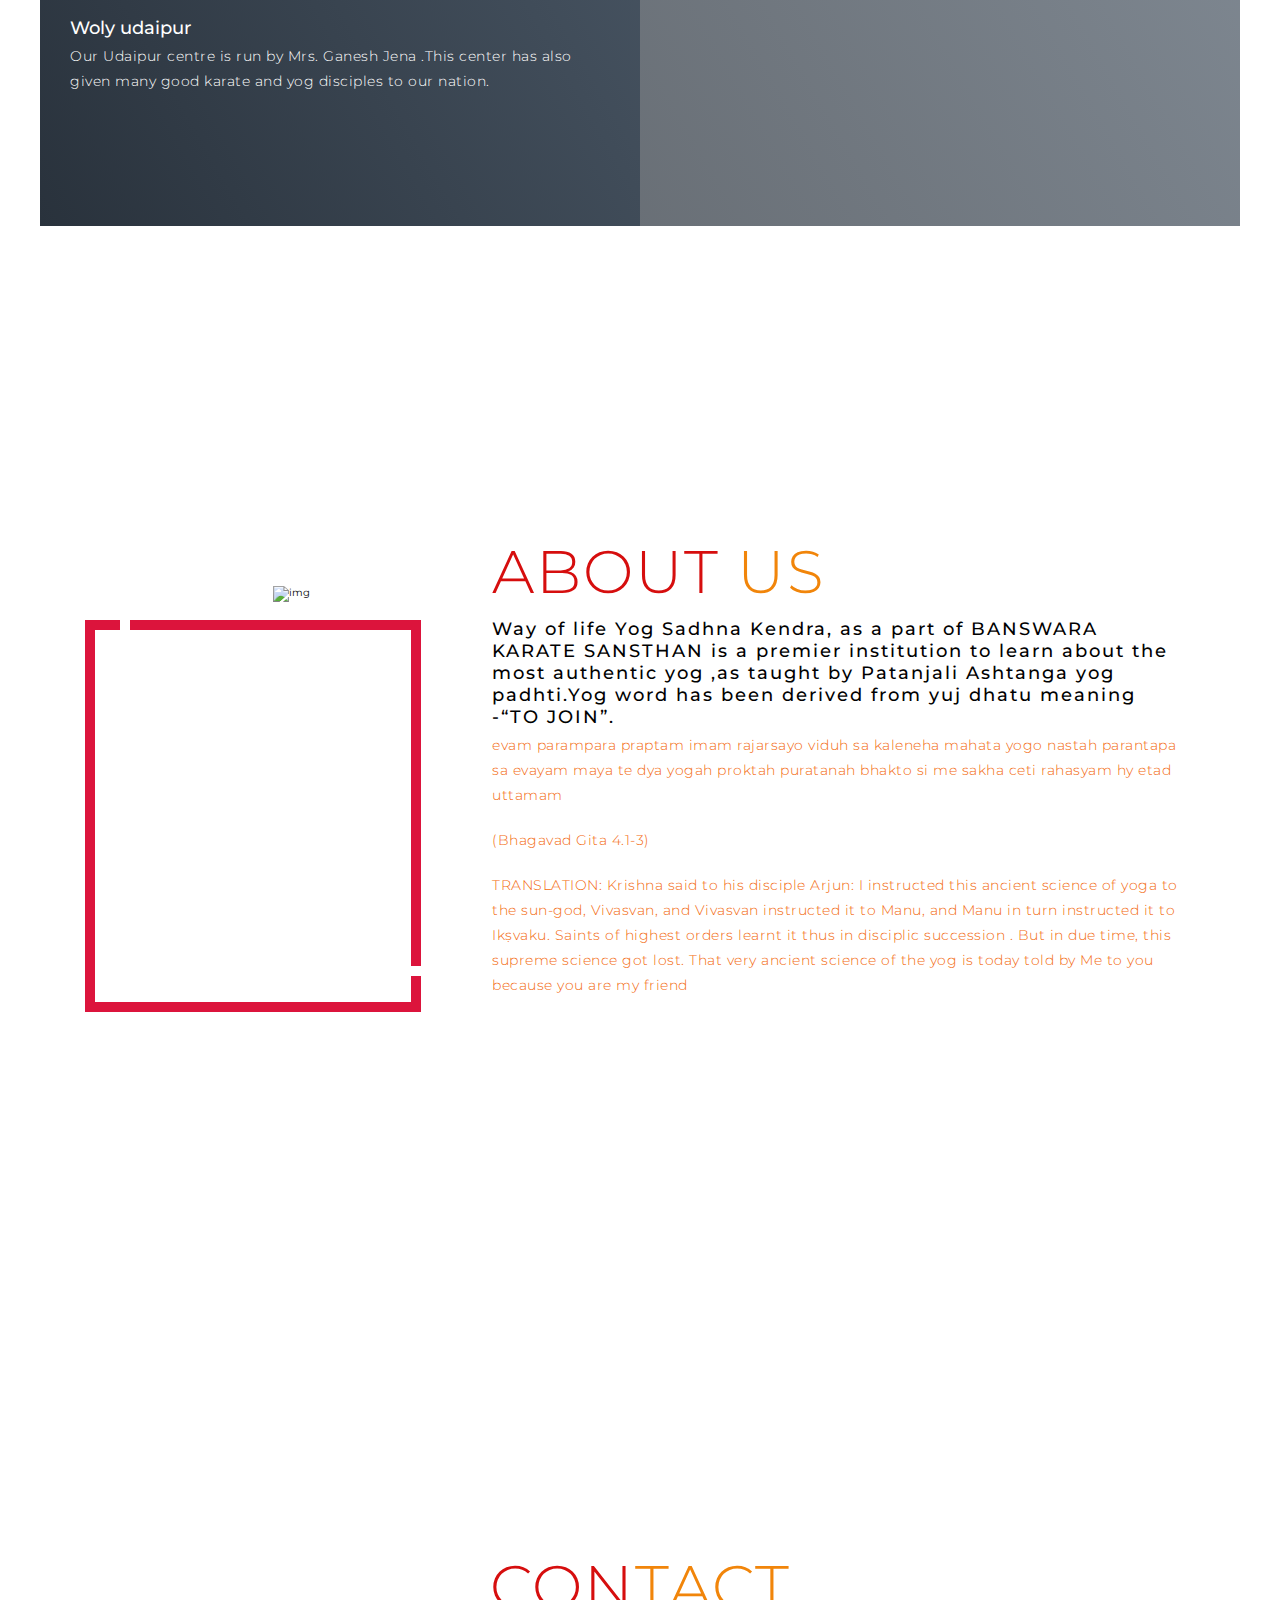
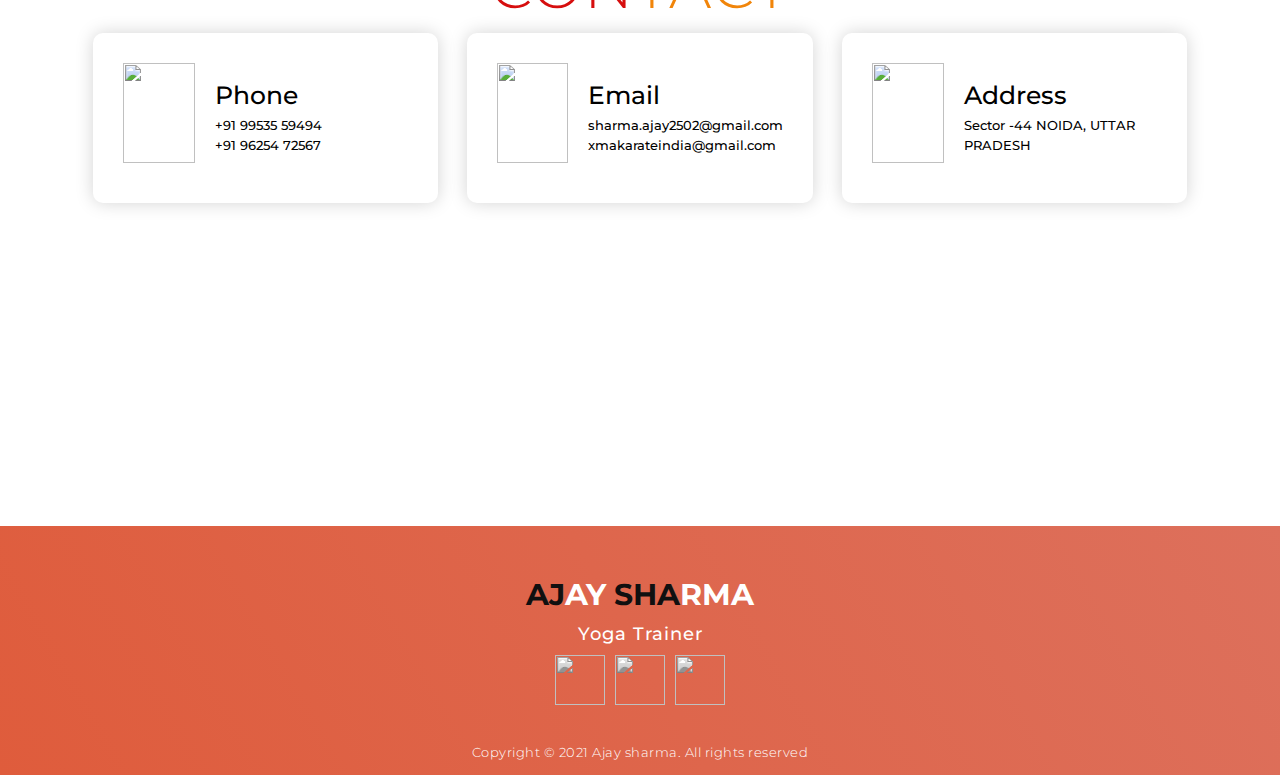
==== commit 3f892c01: "Update index.html" ====
--- a/index.html
+++ b/index.html
@@ -92,6 +92,163 @@
             </div>
         </div>
     </section>
+     <!-- SVG Section -->
+    <section>
+        <svg xmlns="http://www.w3.org/2000/svg" xmlns:xlink="http://www.w3.org/1999/xlink" viewBox="0 0 500 500" width="2000" height="1000" version="1.0">
+  <g transform="translate(300, 250)">
+    <g transform="rotate(0, -200, 130)">
+      <g transform="rotate(0, 0, 0)">
+        <!--ani body-->
+        <g transform="rotate( 0,0,-8)">
+          <path d="M0 -110 l0 100" fill="none" stroke="red" stroke-width="3">
+            <animate dur="8s" repeatCount="indefinite" attributeName="d" values="
+                M0 -100 c-10 50 10 50 0 100;
+                M0 -100 c0 50 0 50 0 90;
+                M0 -100 c-30 50 -20 50 0 90;
+                M0 -100 c0 50 0 50 0 90;
+                M0 -100 c-20 70 -20 50 0 90;
+                M0 -100 c-10 70 -10 50 0 95;
+                M0 -80 c0 70 0 50 0 95;
+                M0 -80 c0 70 0 50 0 95;
+                M0 -80 c0 70 0 50 0 95;
+                M-60 -75 c40 30 50 50 60 95;
+                M-60 -50 c0 30 0 50 0 100;
+              M-60 -40 c-40 25 -40 25 -80 50;
+                M-60 -50 c0 30 0 50 0 100;
+                M0 -100 c-10 70 -10 50 0 95;
+                M0 -100 c-20 70 -20 50 0 90;
+                M0 -100 c-10 50 10 50 0 100;">
+          </path>
+          <!--        arms-->
+          <path d="M0 -100 l0 -45 l0 -45" fill="none" stroke="red" stroke-width="3">
+            <animate dur="8s" repeatCount="indefinite" attributeName="d" values="
+               M0 -90 l-5 40 l10 40;
+               M0 -100 l0 -45 l0 -45;
+               M0 -100 l45 10 l45 10;
+               M0 -100 l45 0 l45 0;
+               M0 -100 l45 -8 l45 -8;
+               M0 -100 l45 -8 l45 -8;
+               M0 -80 l45 -18 l45 -18;
+               M0 -80 l50 10 l50 10;
+                M0 -80 l-10 50 l50 -50;
+               M-60 -75 l50 10 l50 -15;
+               M-60 -50 l50 -15 l50 -15;
+              M-60 -40 l50 -20 l50 -20;
+               M-60 -50 l50 -15 l70 -15;
+               M0 -100 l45 -8 l70 -8; 
+               M0 -100 l45 -8 l45 -8; 
+               M0 -90 l-5 40 l10 40;">
+          </path>
+          <!--    ani  head-->
+          <circle cx="0" cy="-140" r="30" stroke="red" stroke-width="3" fill="none">
+            <animate dur="8s" repeatCount="indefinite" attributeName="cy" values="
+              -130; -130; -130; -130; -130; -130; -110; -110; -110;-90; -70; -50; -70; -130; -130; -130" />
+            <animate dur="8s" repeatCount="indefinite" attributeName="cx" values="
+              0; 0; 0; 0; 0; 0; 0; 0; 0;-85; -40; -30; -40; 0; 0; 0" />
+          </circle>
+          <animateTransform attributeName="transform" attributeType="XML" type="rotate" fill="freeze" values="
+            0,0,-8;
+            0,0,-8;
+            130,0,-8;
+            90, 0, -8;
+            130, 0, -8;
+            130, 0, -8;
+            130, 0, -8;
+            130, 0, -8;
+            130, 0, -8;
+            130, 0, -8;
+            130, 0, -8;
+            130, 0, -8;
+            130, 0, -8;
+            130, 0, -8;
+            130, 0, -8;
+            0,0,-8" dur="8s" repeatCount="indefinite" />
+
+        </g>
+        <!-- ani leg  -->
+        <g>
+          <path d="M0 -10 l0 45 l0 45" fill="none" stroke="red" stroke-width="3">
+            <animate dur="8s" repeatCount="indefinite" attributeName="d" values="
+             M0 0 l5 65 l-10 65;
+             M0 -10 l0 70 l0 70;
+             M0 -10 l0 70 l0 70;
+             M0 -10 l0 70 l0 70;
+             M0 -10 l0 70 l0 70;
+             M0 -10 l70 40 l-70 40;
+            M0 -10 l0 70 l0 70;
+             M0 -10 l0 70 l0 70;
+             M0 -10 l0 70 l0 70;
+             M0 -10 l0 70 l0 70;
+             M-60 24 l60 10 l0 80;
+            M-136 -13 l70 60 l70 60;
+             M-60 24 l60 10 l0 80;
+             M0 -10 l70 40 l-70 40;
+             M0 -10 l0 70 l0 70;
+             M0 0 l5 65 l-10 65;">
+          </path>
+          <animateTransform attributeName="transform" attributeType="XML" type="rotate" fill="freeze" values="
+            0,0,-10;
+            0,0,-10;
+            0,0,-10;
+            0, 0, -10;
+            0, 0, -10;
+            120, 0, -10;
+            130, -5 , -20;
+            130, -5 , -20;
+             130, -5 , -20;
+            130, -5 , -20;
+            130, -5 , -20;
+            130, -5 , -20;
+            130, -5 , -20;
+            120, 0 , -10;
+            0, 0, -10;
+            0, 0, -10" dur="8s" repeatCount="indefinite" />
+        </g>
+
+        <animateTransform attributeName="transform" attributeType="XML" type="rotate" fill="freeze" values="
+            0,  25, 80;
+            0,  25, 80;
+            0, 25, 80;
+            0, 25, 80;
+            0, 25, 80;
+            0, 25, 80;
+            0, 25, 80;
+          -65, 25, 80;
+          -65, 25, 80;
+          -65, 25, 80;
+          -65, 25, 80;
+          -65, 25, 80;
+          -65, 25, 80;
+          0, 25, 80;
+          0, 25, 80;
+          0, 25, 80;" dur="8s" repeatCount="indefinite" />
+      </g>
+      <animateTransform attributeName="transform" attributeType="XML" type="rotate" fill="freeze" values="
+            0, -200, 130;
+            0, -200, 130
+            0, -200, 130;
+            0, -200, 130;
+            0, -200, 130;
+            0, -200, 130;
+            0, -200, 130;
+            0, -200, 130;
+            15, -200, 130;
+            15, -200, 130;
+            15, -200, 130;
+            15, -200, 130;
+            15, -200, 130;
+            0, -200, 130;
+            0, -200, 130;
+            0, -200, 130;" dur="8s" repeatCount="indefinite" />
+    </g>
+
+    <path d="M-250 155 l300 0" fill="none" stroke="white" stroke-width="50" />
+    <path d="M-250 130 l300 0" fill="none" stroke="red" stroke-width="3" />
+  </g>
+
+</svg>
+    <section>
+    <!-- End SVG Section  -->
     <!-- End Service Section -->
     <!-- Projects Section -->
     <section id="projects">
@@ -271,4 +428,4 @@
     <script src="./app.js"></script>
 </body>
 
-</html>+</html>
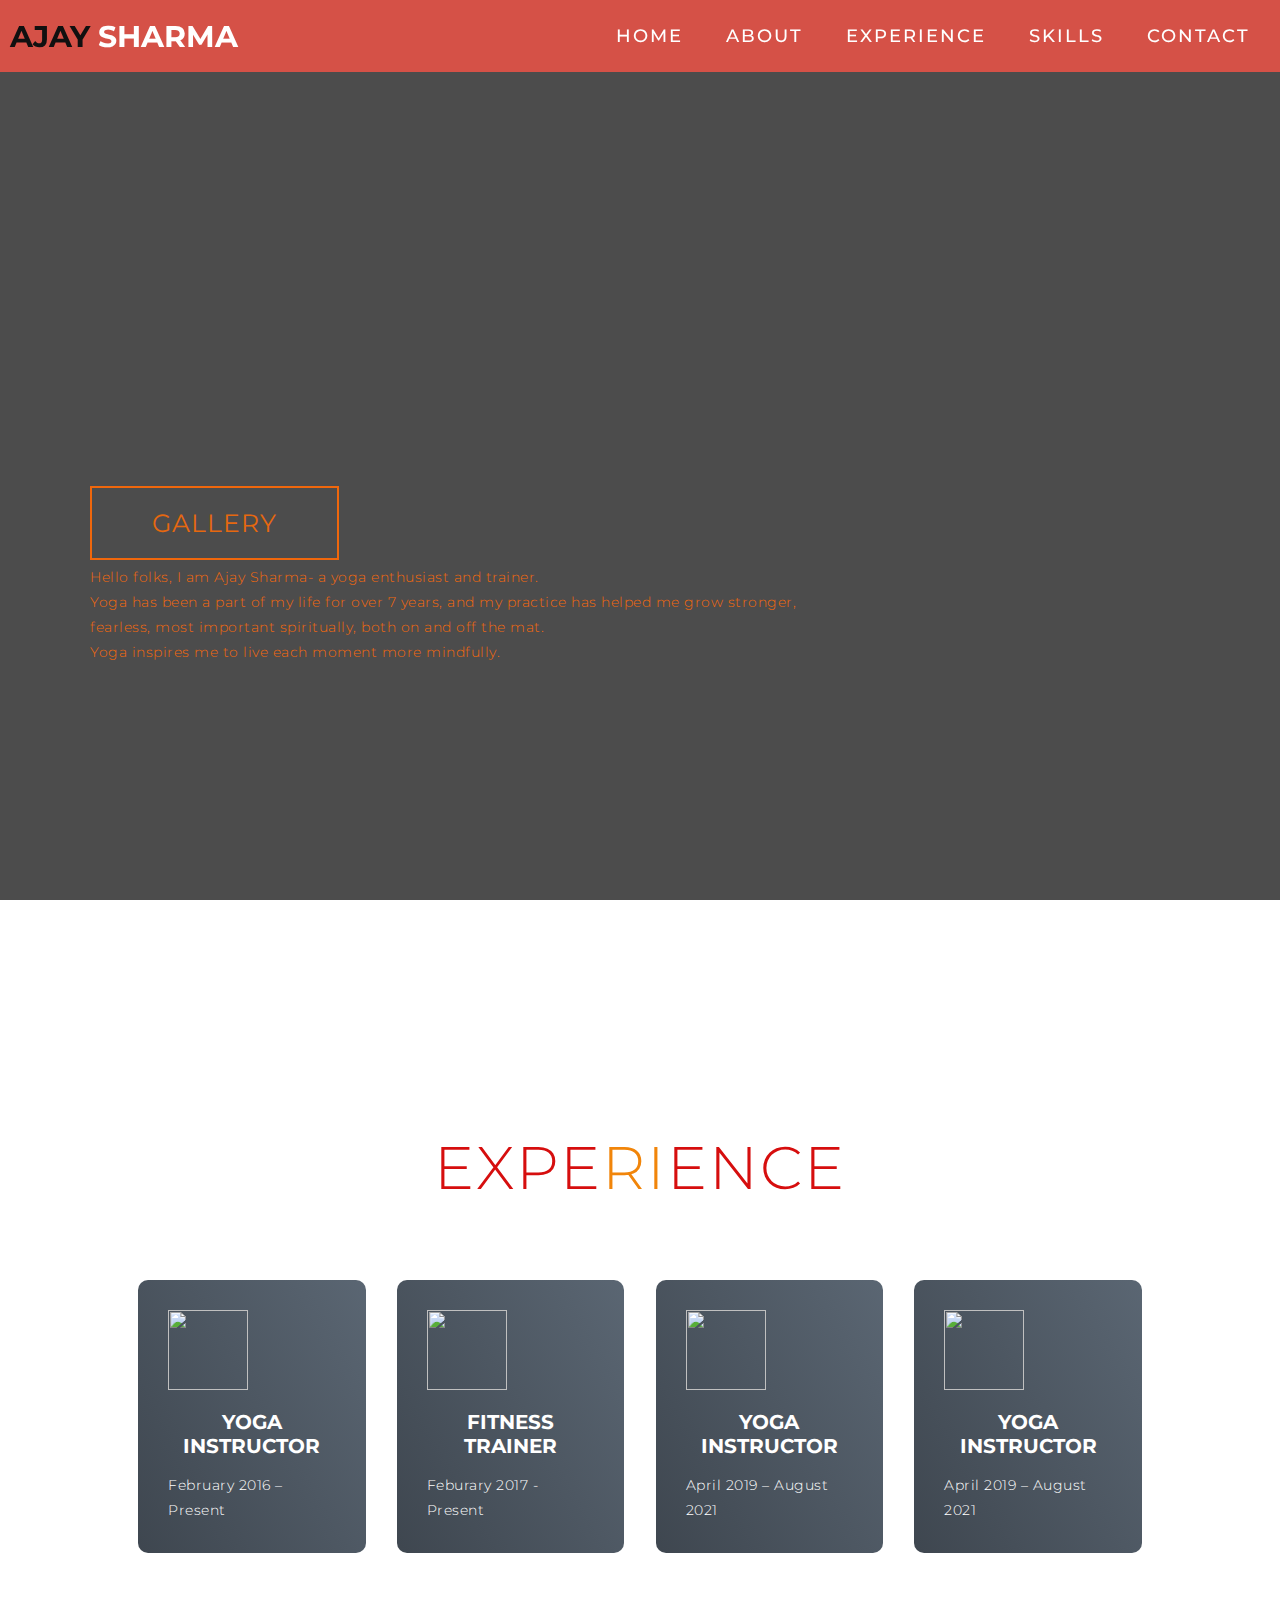
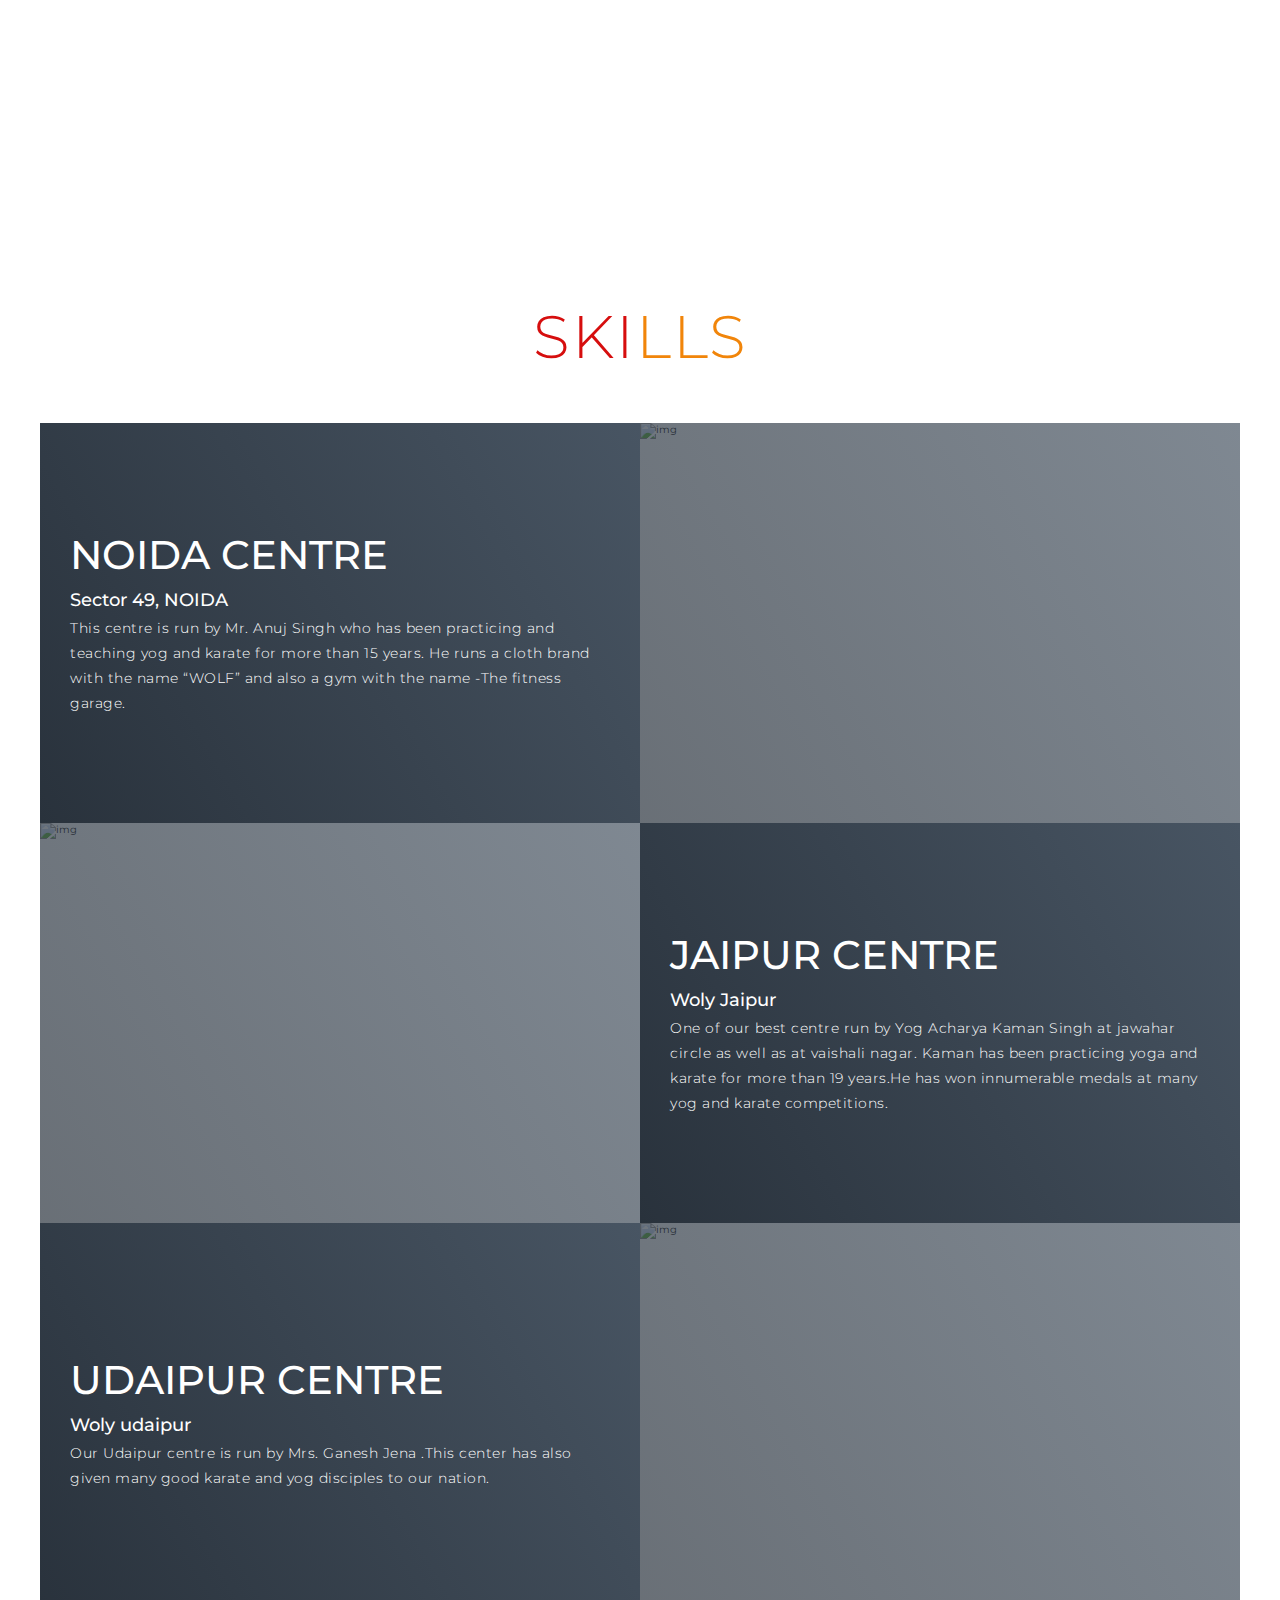
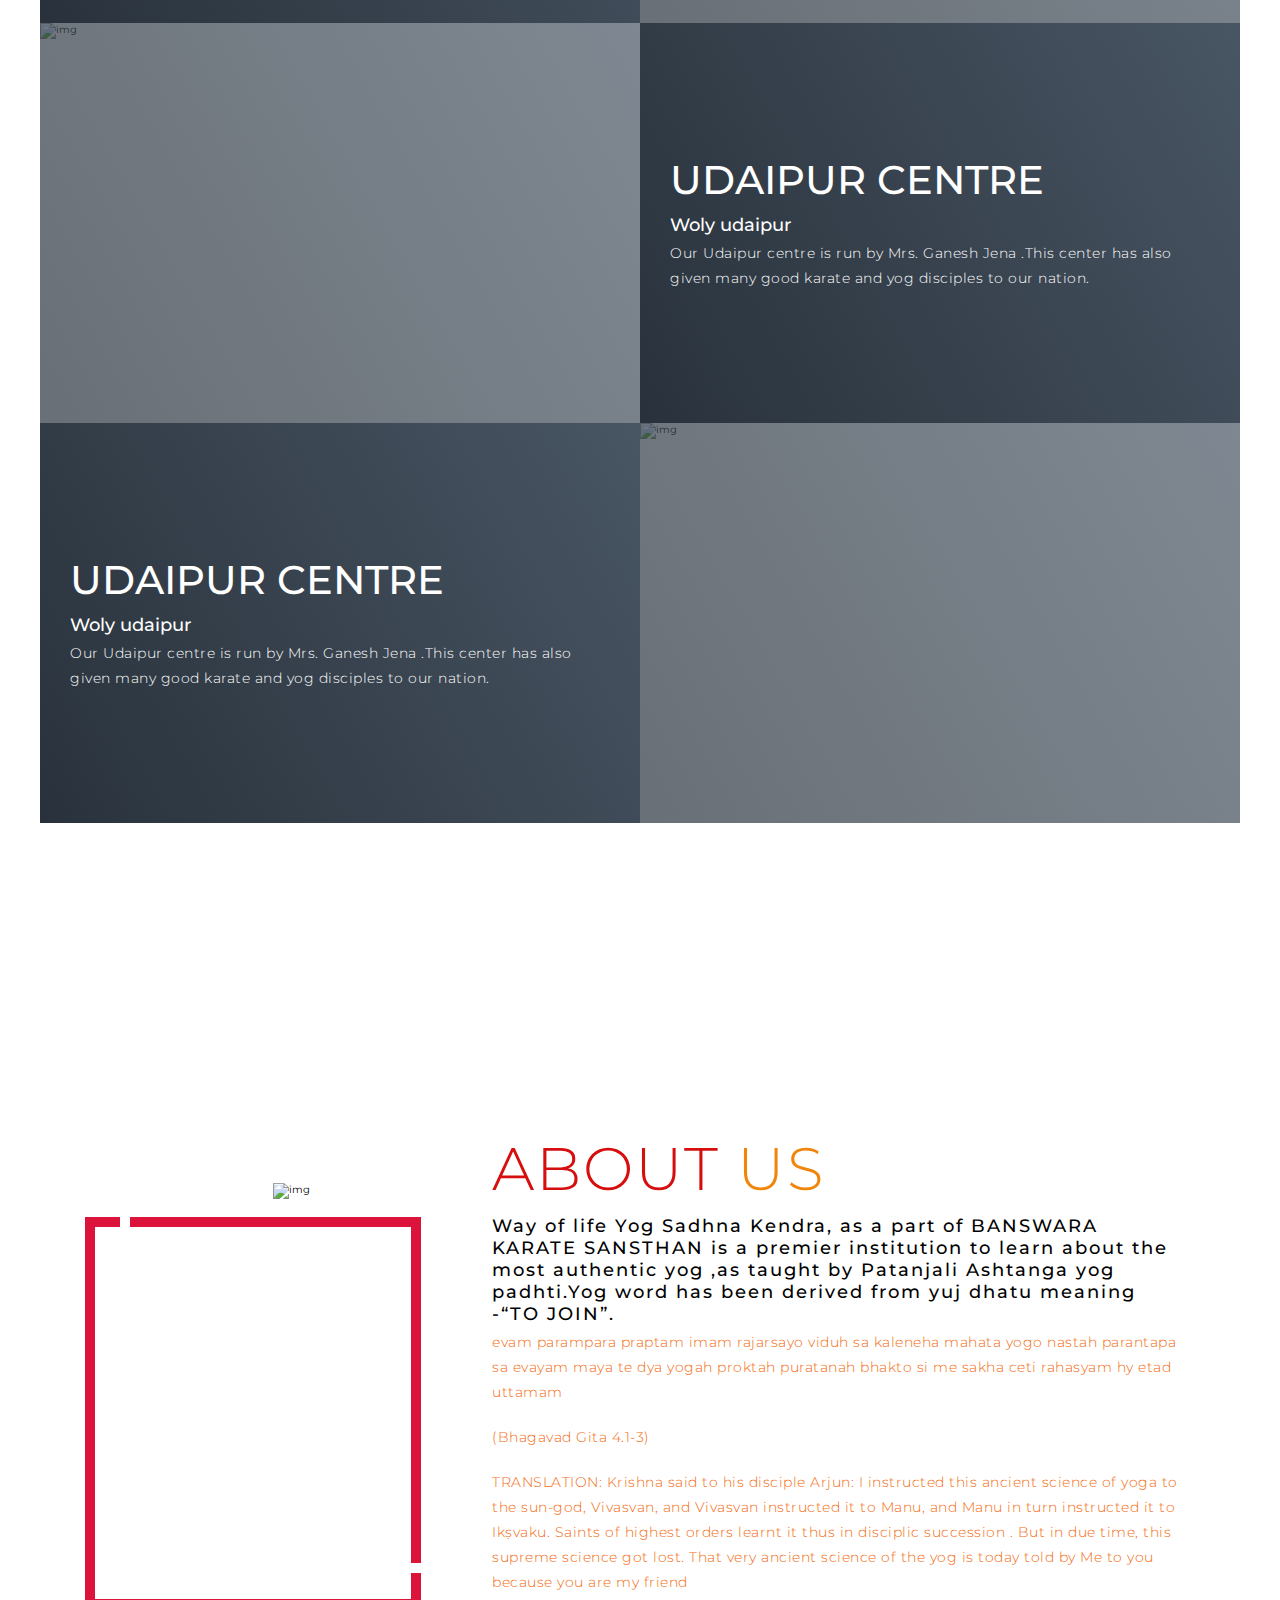
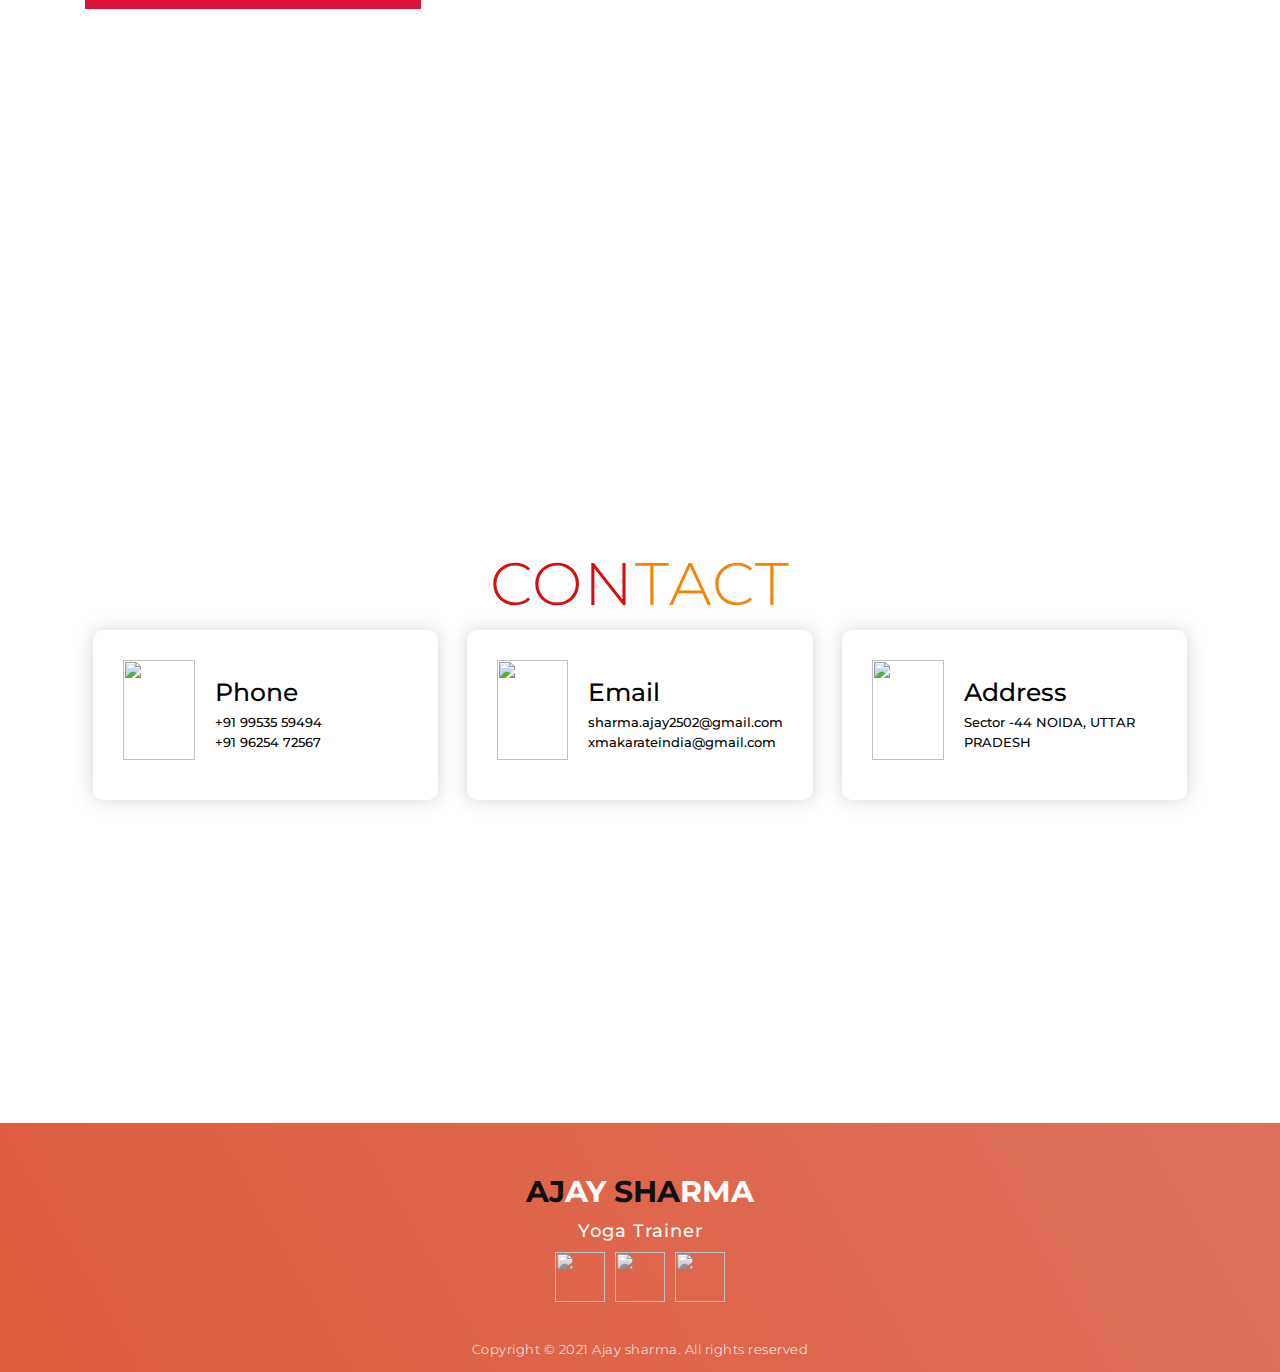
==== commit 8807f0e8: "Update index.html" ====
--- a/index.html
+++ b/index.html
@@ -92,163 +92,7 @@
             </div>
         </div>
     </section>
-     <!-- SVG Section -->
-    <section>
-        <svg xmlns="http://www.w3.org/2000/svg" xmlns:xlink="http://www.w3.org/1999/xlink" viewBox="0 0 500 500" width="2000" height="1000" version="1.0">
-  <g transform="translate(300, 250)">
-    <g transform="rotate(0, -200, 130)">
-      <g transform="rotate(0, 0, 0)">
-        <!--ani body-->
-        <g transform="rotate( 0,0,-8)">
-          <path d="M0 -110 l0 100" fill="none" stroke="red" stroke-width="3">
-            <animate dur="8s" repeatCount="indefinite" attributeName="d" values="
-                M0 -100 c-10 50 10 50 0 100;
-                M0 -100 c0 50 0 50 0 90;
-                M0 -100 c-30 50 -20 50 0 90;
-                M0 -100 c0 50 0 50 0 90;
-                M0 -100 c-20 70 -20 50 0 90;
-                M0 -100 c-10 70 -10 50 0 95;
-                M0 -80 c0 70 0 50 0 95;
-                M0 -80 c0 70 0 50 0 95;
-                M0 -80 c0 70 0 50 0 95;
-                M-60 -75 c40 30 50 50 60 95;
-                M-60 -50 c0 30 0 50 0 100;
-              M-60 -40 c-40 25 -40 25 -80 50;
-                M-60 -50 c0 30 0 50 0 100;
-                M0 -100 c-10 70 -10 50 0 95;
-                M0 -100 c-20 70 -20 50 0 90;
-                M0 -100 c-10 50 10 50 0 100;">
-          </path>
-          <!--        arms-->
-          <path d="M0 -100 l0 -45 l0 -45" fill="none" stroke="red" stroke-width="3">
-            <animate dur="8s" repeatCount="indefinite" attributeName="d" values="
-               M0 -90 l-5 40 l10 40;
-               M0 -100 l0 -45 l0 -45;
-               M0 -100 l45 10 l45 10;
-               M0 -100 l45 0 l45 0;
-               M0 -100 l45 -8 l45 -8;
-               M0 -100 l45 -8 l45 -8;
-               M0 -80 l45 -18 l45 -18;
-               M0 -80 l50 10 l50 10;
-                M0 -80 l-10 50 l50 -50;
-               M-60 -75 l50 10 l50 -15;
-               M-60 -50 l50 -15 l50 -15;
-              M-60 -40 l50 -20 l50 -20;
-               M-60 -50 l50 -15 l70 -15;
-               M0 -100 l45 -8 l70 -8; 
-               M0 -100 l45 -8 l45 -8; 
-               M0 -90 l-5 40 l10 40;">
-          </path>
-          <!--    ani  head-->
-          <circle cx="0" cy="-140" r="30" stroke="red" stroke-width="3" fill="none">
-            <animate dur="8s" repeatCount="indefinite" attributeName="cy" values="
-              -130; -130; -130; -130; -130; -130; -110; -110; -110;-90; -70; -50; -70; -130; -130; -130" />
-            <animate dur="8s" repeatCount="indefinite" attributeName="cx" values="
-              0; 0; 0; 0; 0; 0; 0; 0; 0;-85; -40; -30; -40; 0; 0; 0" />
-          </circle>
-          <animateTransform attributeName="transform" attributeType="XML" type="rotate" fill="freeze" values="
-            0,0,-8;
-            0,0,-8;
-            130,0,-8;
-            90, 0, -8;
-            130, 0, -8;
-            130, 0, -8;
-            130, 0, -8;
-            130, 0, -8;
-            130, 0, -8;
-            130, 0, -8;
-            130, 0, -8;
-            130, 0, -8;
-            130, 0, -8;
-            130, 0, -8;
-            130, 0, -8;
-            0,0,-8" dur="8s" repeatCount="indefinite" />
-
-        </g>
-        <!-- ani leg  -->
-        <g>
-          <path d="M0 -10 l0 45 l0 45" fill="none" stroke="red" stroke-width="3">
-            <animate dur="8s" repeatCount="indefinite" attributeName="d" values="
-             M0 0 l5 65 l-10 65;
-             M0 -10 l0 70 l0 70;
-             M0 -10 l0 70 l0 70;
-             M0 -10 l0 70 l0 70;
-             M0 -10 l0 70 l0 70;
-             M0 -10 l70 40 l-70 40;
-            M0 -10 l0 70 l0 70;
-             M0 -10 l0 70 l0 70;
-             M0 -10 l0 70 l0 70;
-             M0 -10 l0 70 l0 70;
-             M-60 24 l60 10 l0 80;
-            M-136 -13 l70 60 l70 60;
-             M-60 24 l60 10 l0 80;
-             M0 -10 l70 40 l-70 40;
-             M0 -10 l0 70 l0 70;
-             M0 0 l5 65 l-10 65;">
-          </path>
-          <animateTransform attributeName="transform" attributeType="XML" type="rotate" fill="freeze" values="
-            0,0,-10;
-            0,0,-10;
-            0,0,-10;
-            0, 0, -10;
-            0, 0, -10;
-            120, 0, -10;
-            130, -5 , -20;
-            130, -5 , -20;
-             130, -5 , -20;
-            130, -5 , -20;
-            130, -5 , -20;
-            130, -5 , -20;
-            130, -5 , -20;
-            120, 0 , -10;
-            0, 0, -10;
-            0, 0, -10" dur="8s" repeatCount="indefinite" />
-        </g>
-
-        <animateTransform attributeName="transform" attributeType="XML" type="rotate" fill="freeze" values="
-            0,  25, 80;
-            0,  25, 80;
-            0, 25, 80;
-            0, 25, 80;
-            0, 25, 80;
-            0, 25, 80;
-            0, 25, 80;
-          -65, 25, 80;
-          -65, 25, 80;
-          -65, 25, 80;
-          -65, 25, 80;
-          -65, 25, 80;
-          -65, 25, 80;
-          0, 25, 80;
-          0, 25, 80;
-          0, 25, 80;" dur="8s" repeatCount="indefinite" />
-      </g>
-      <animateTransform attributeName="transform" attributeType="XML" type="rotate" fill="freeze" values="
-            0, -200, 130;
-            0, -200, 130
-            0, -200, 130;
-            0, -200, 130;
-            0, -200, 130;
-            0, -200, 130;
-            0, -200, 130;
-            0, -200, 130;
-            15, -200, 130;
-            15, -200, 130;
-            15, -200, 130;
-            15, -200, 130;
-            15, -200, 130;
-            0, -200, 130;
-            0, -200, 130;
-            0, -200, 130;" dur="8s" repeatCount="indefinite" />
-    </g>
-
-    <path d="M-250 155 l300 0" fill="none" stroke="white" stroke-width="50" />
-    <path d="M-250 130 l300 0" fill="none" stroke="red" stroke-width="3" />
-  </g>
-
-</svg>
-    <section>
-    <!-- End SVG Section  -->
+    
     <!-- End Service Section -->
     <!-- Projects Section -->
     <section id="projects">
